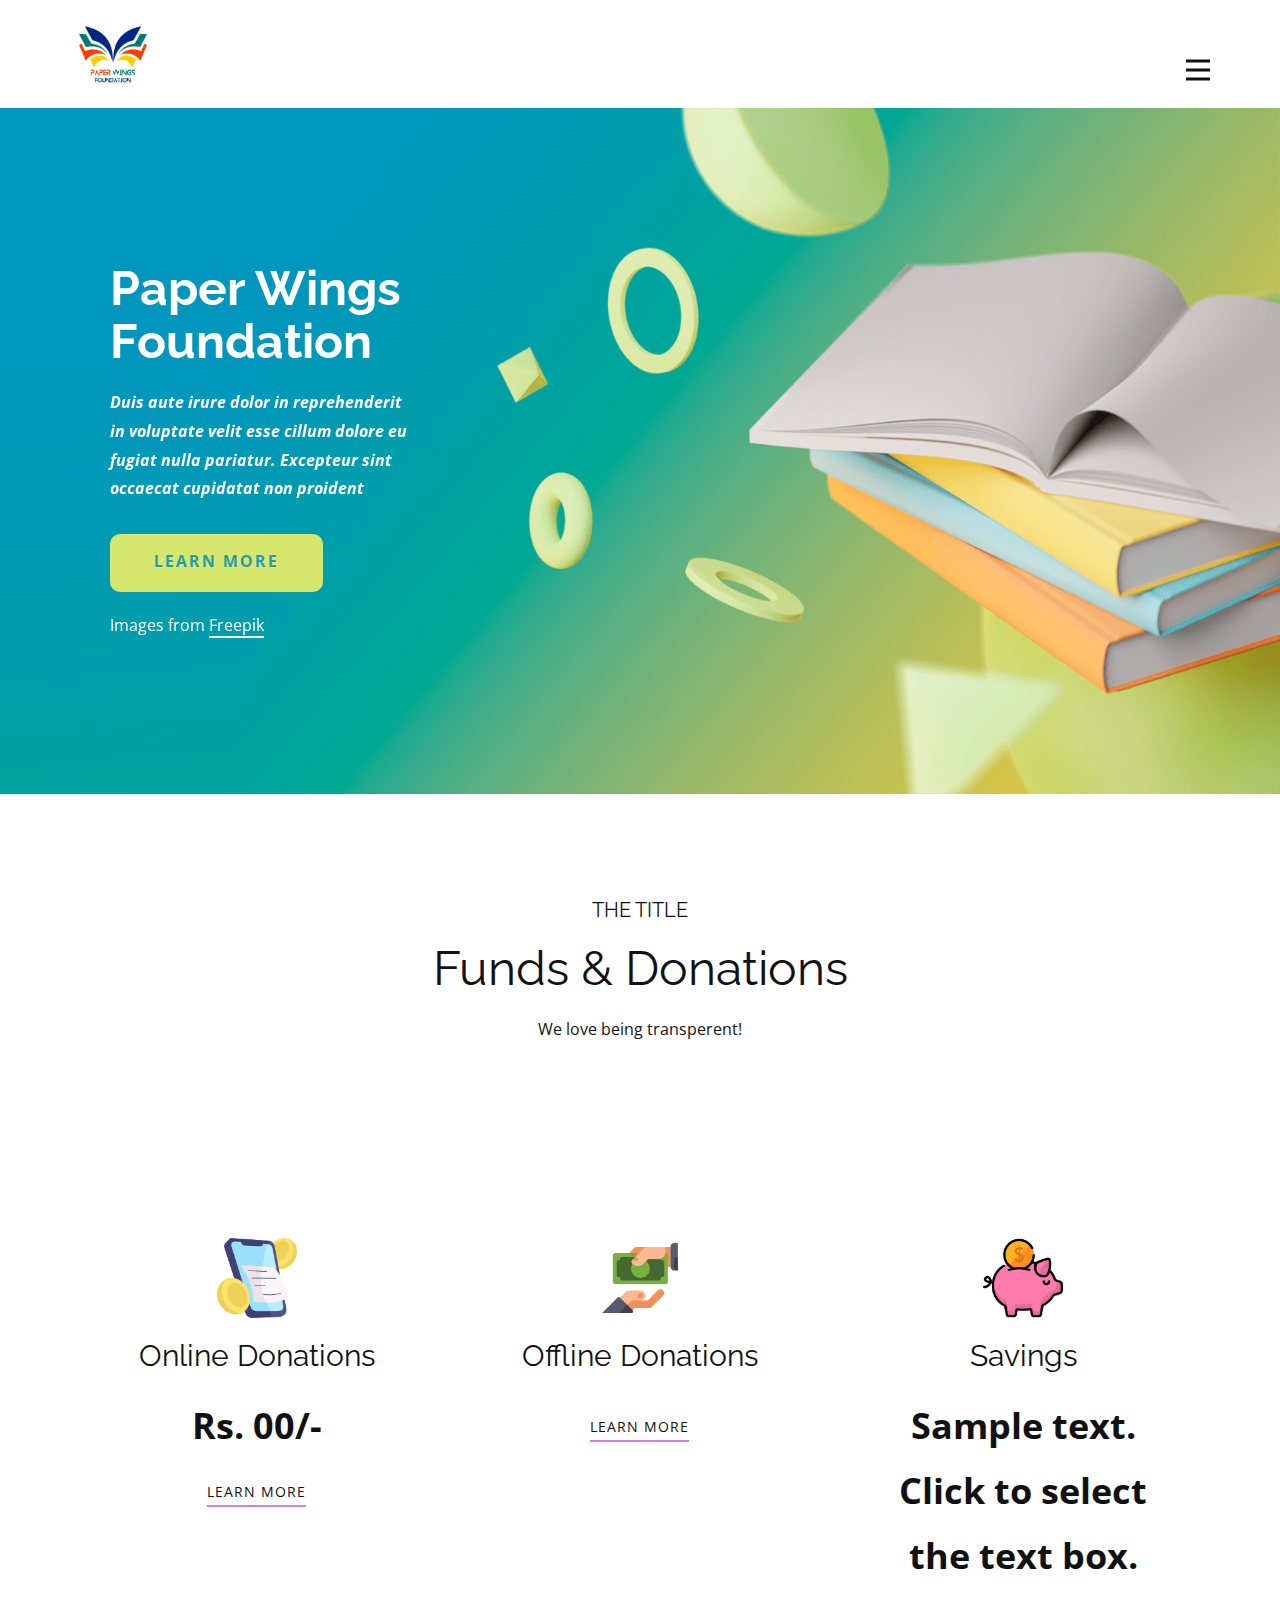
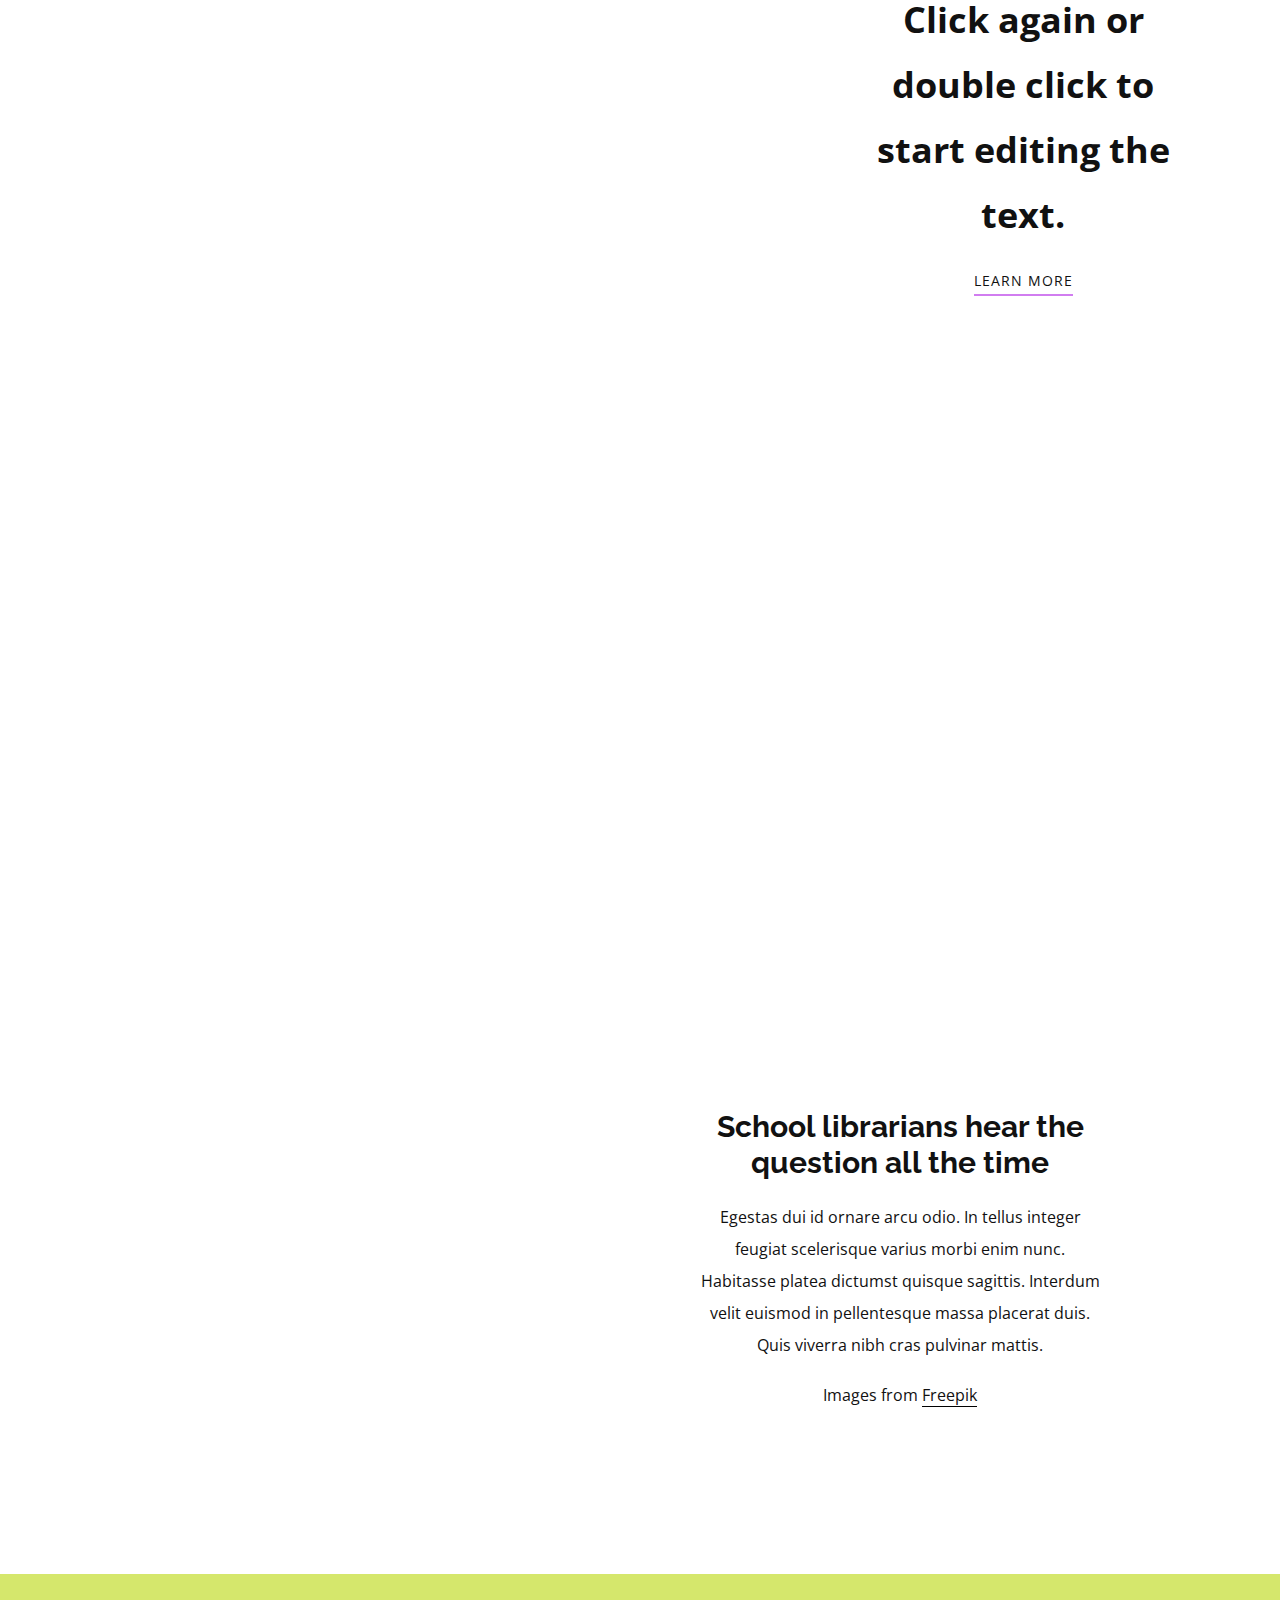
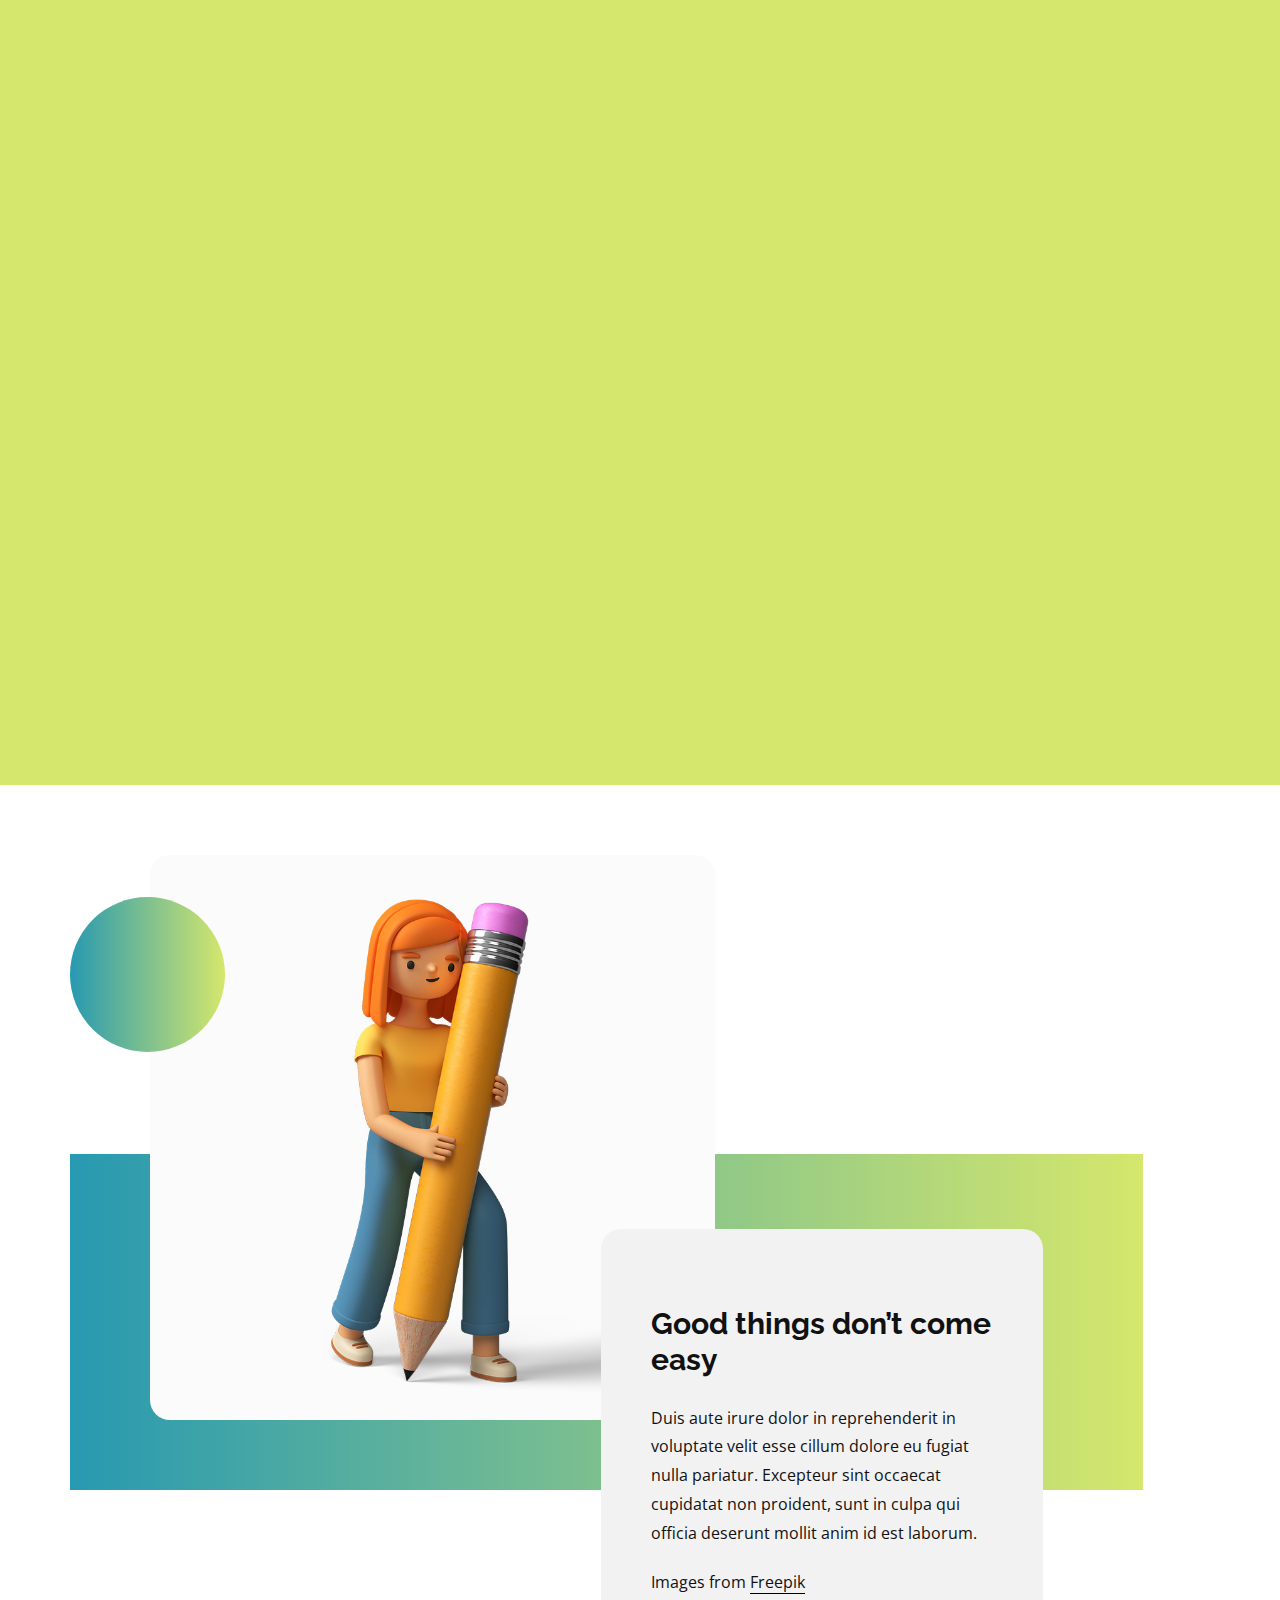
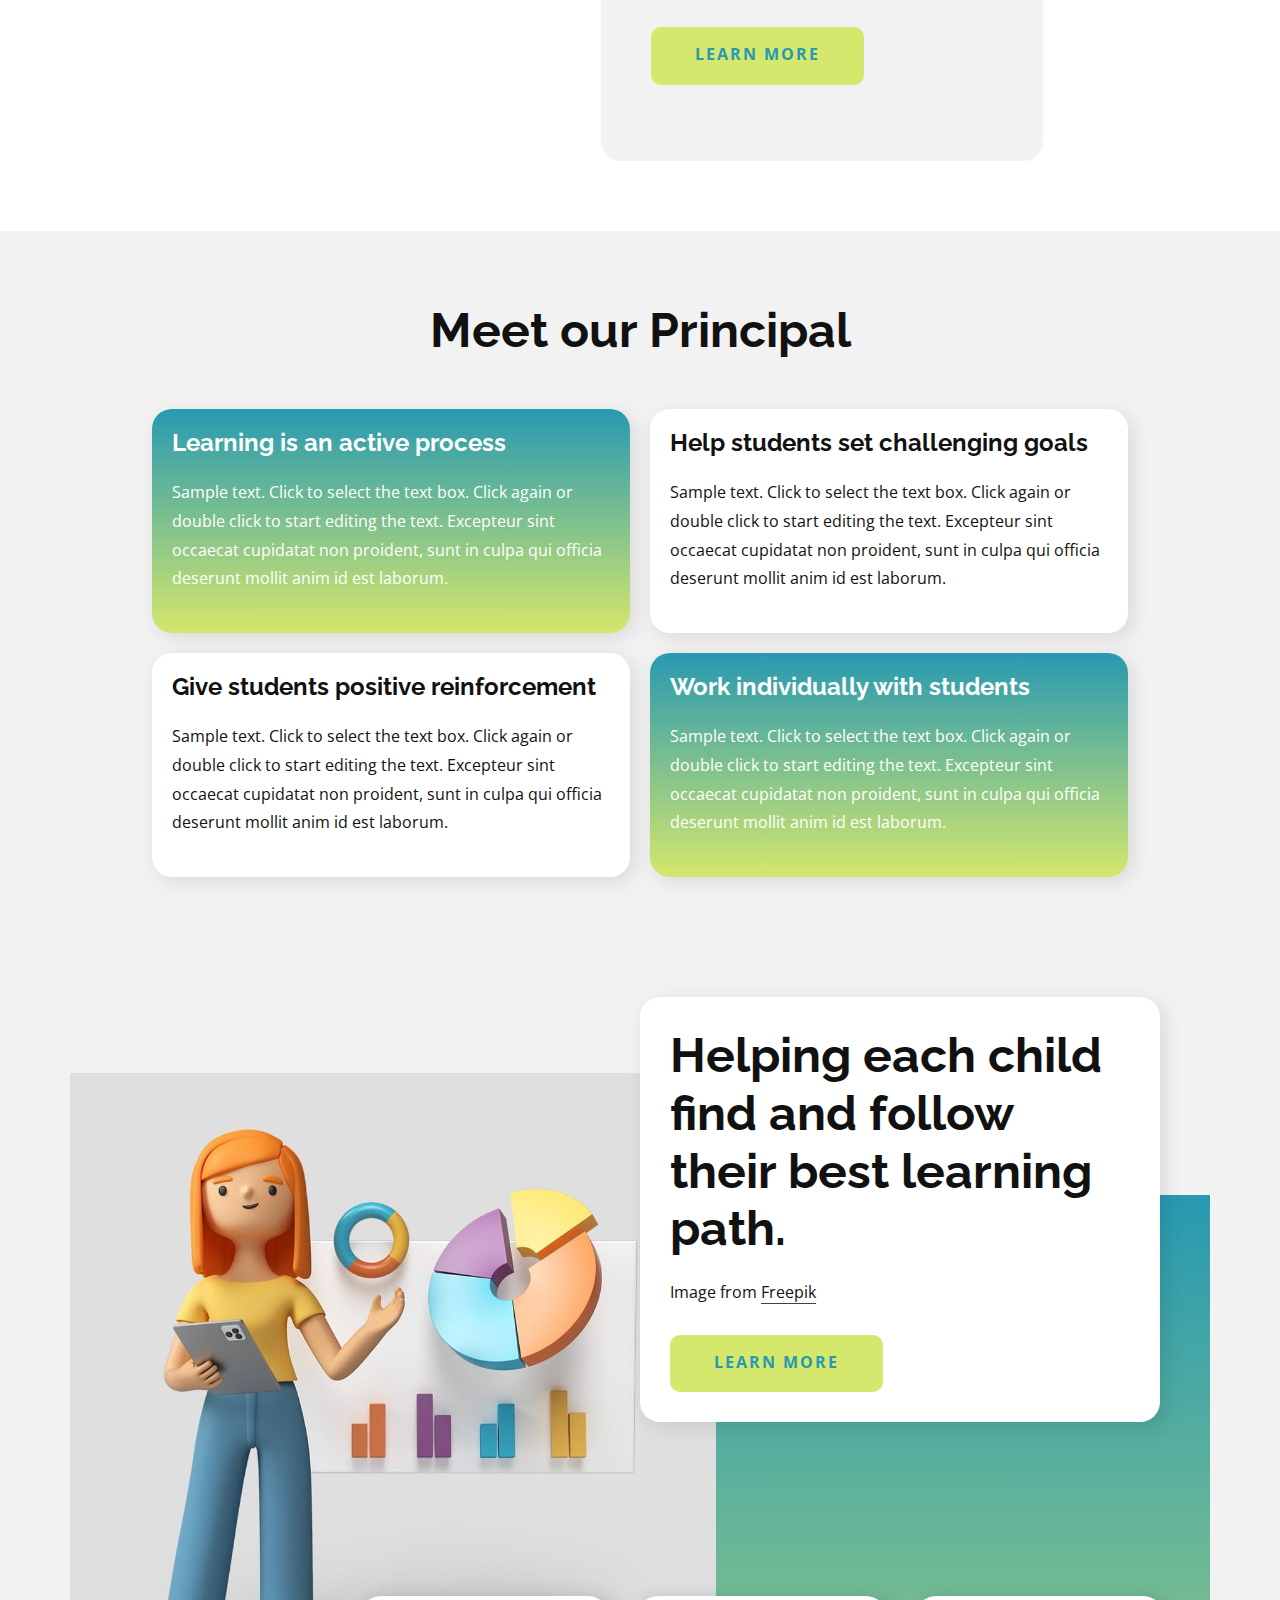
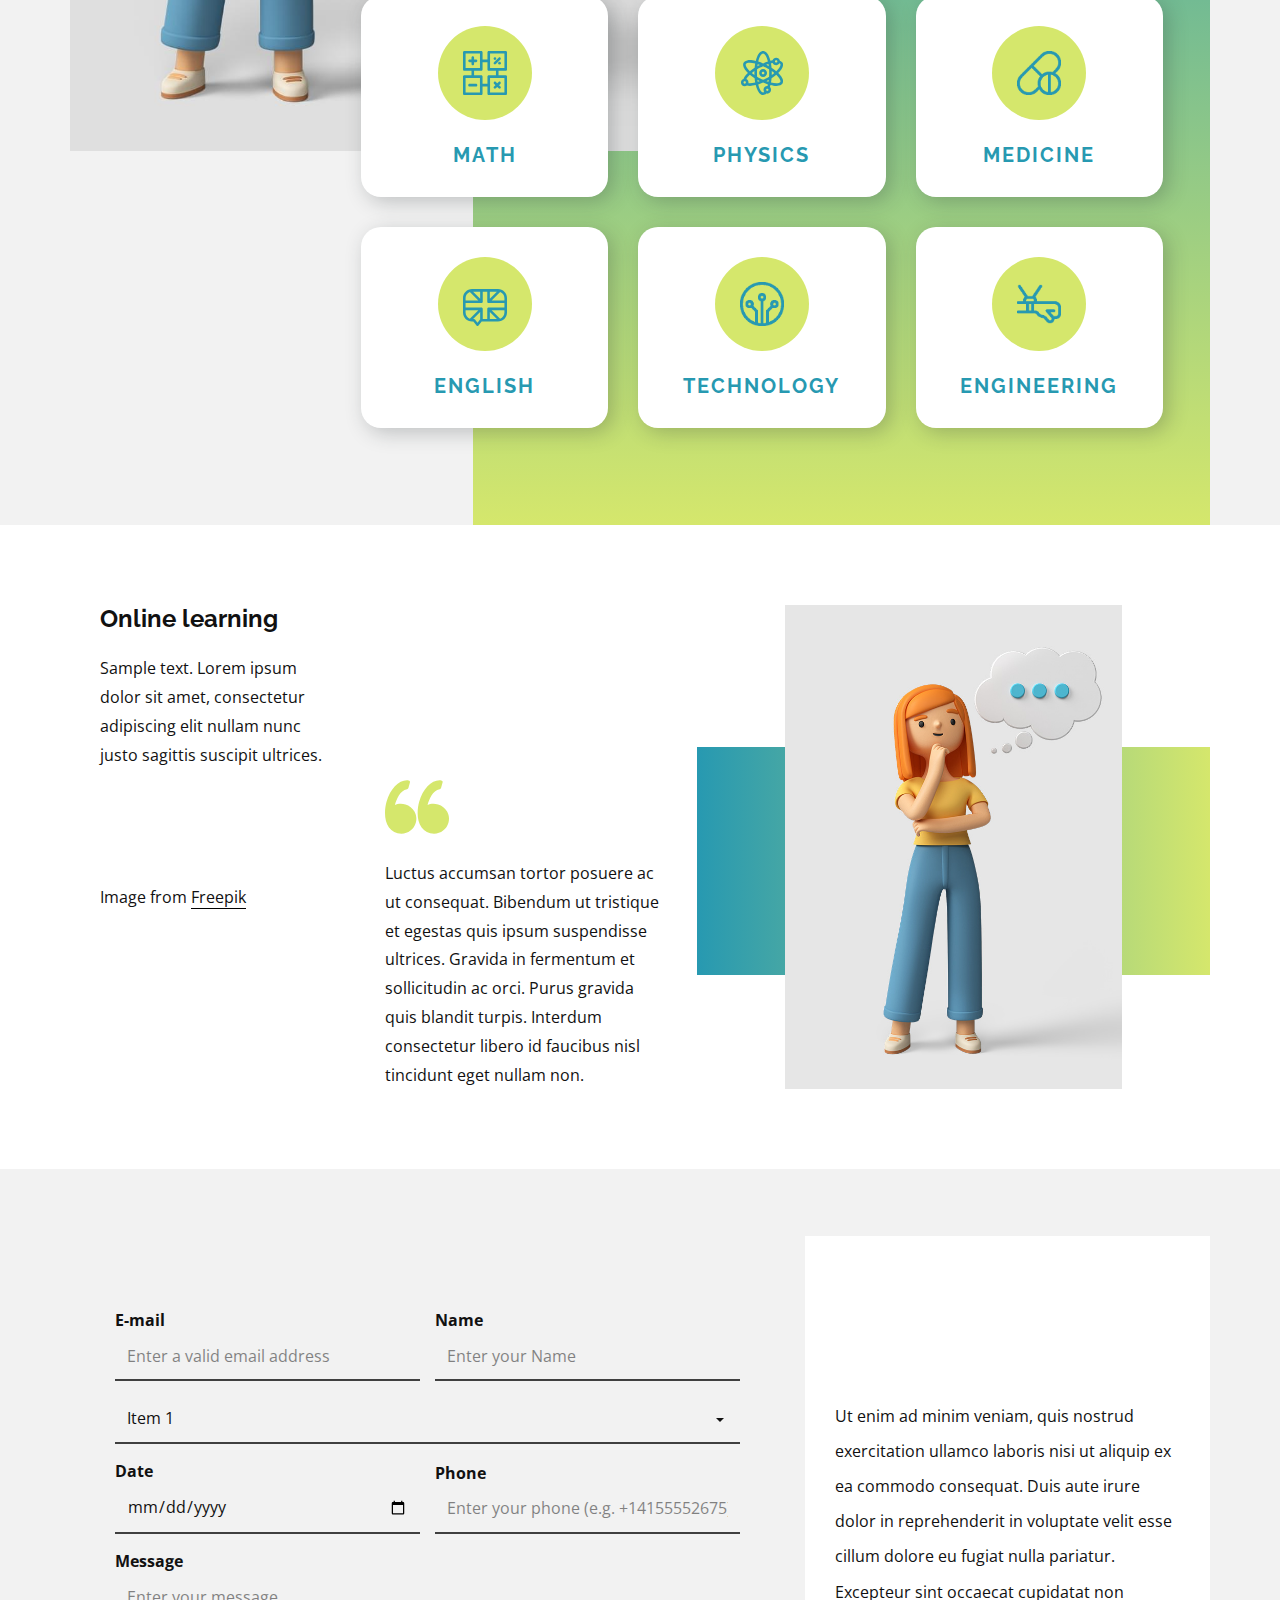
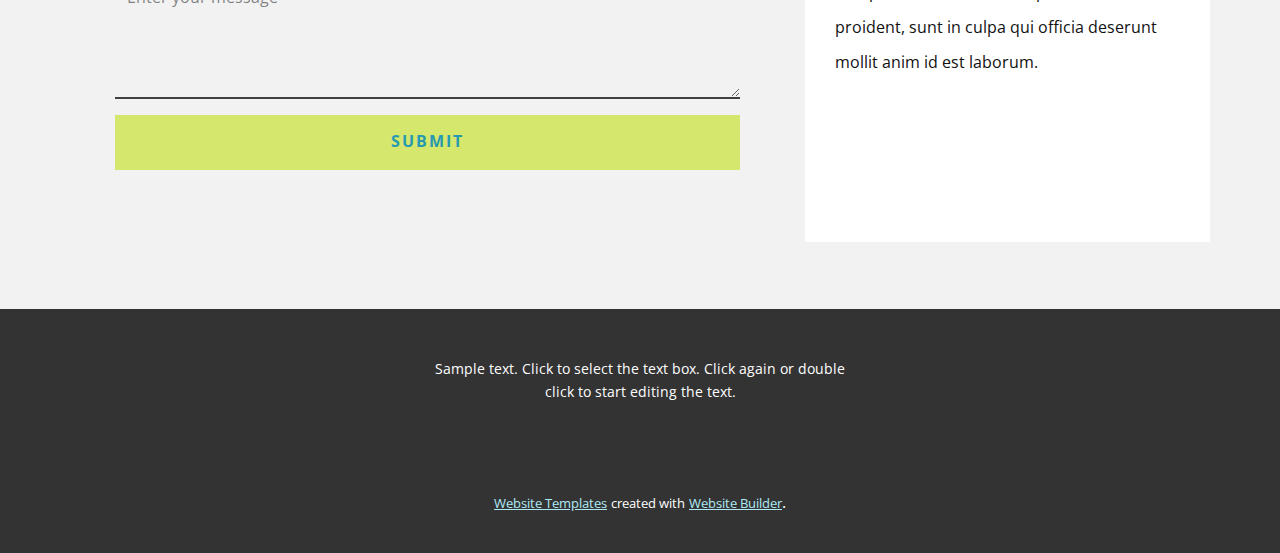
==== index.html @ c5d152a3 "v1.0" ====
<!DOCTYPE html>
<html style="font-size: 16px;">
  <head>
    <meta name="viewport" content="width=device-width, initial-scale=1.0">
    <meta charset="utf-8">
    <meta name="keywords" content="​Library Education, ​Meet our Principal, ​Helping each child find and follow their best learning path.">
    <meta name="description" content="">
    <title>Home</title>
    <link rel="stylesheet" href="nicepage.css" media="screen">
<link rel="stylesheet" href="Home.css" media="screen">
    <script class="u-script" type="text/javascript" src="jquery.js" defer=""></script>
    <script class="u-script" type="text/javascript" src="nicepage.js" defer=""></script>
    <meta name="generator" content="Nicepage 4.12.5, nicepage.com">
    <link id="u-theme-google-font" rel="stylesheet" href="https://fonts.googleapis.com/css?family=Raleway:100,100i,200,200i,300,300i,400,400i,500,500i,600,600i,700,700i,800,800i,900,900i|Open+Sans:300,300i,400,400i,500,500i,600,600i,700,700i,800,800i">
    <link id="u-page-google-font" rel="stylesheet" href="https://fonts.googleapis.com/css?family=Raleway:100,100i,200,200i,300,300i,400,400i,500,500i,600,600i,700,700i,800,800i,900,900i">
    
    
    
    
    
    
    
    
    
    
    
    <script type="application/ld+json">{
		"@context": "http://schema.org",
		"@type": "Organization",
		"name": "",
		"logo": "images/paperwing_s.png"
}</script>
    <meta name="theme-color" content="#2799b1">
    <meta property="og:title" content="Home">
    <meta property="og:type" content="website">
  </head>
  <body data-home-page="Home.html" data-home-page-title="Home" class="u-body u-xl-mode"><header class="u-clearfix u-header u-header" id="sec-9c34"><div class="u-clearfix u-sheet u-sheet-1">
        <a href="https://nicepage.com" class="u-image u-logo u-image-1" data-image-width="500" data-image-height="500">
          <img src="images/paperwing_s.png" class="u-logo-image u-logo-image-1">
        </a>
        <nav class="u-menu u-menu-dropdown u-offcanvas u-menu-1" data-responsive-from="XL">
          <div class="menu-collapse" style="font-size: 1rem; letter-spacing: 0px; font-weight: 500;">
            <a class="u-button-style u-custom-active-color u-custom-border u-custom-border-color u-custom-hover-color u-custom-left-right-menu-spacing u-custom-padding-bottom u-custom-text-active-color u-custom-text-color u-custom-text-hover-color u-custom-top-bottom-menu-spacing u-nav-link u-text-active-palette-1-base u-text-hover-palette-2-base" href="#">
              <svg class="u-svg-link" viewBox="0 0 24 24"><use xmlns:xlink="http://www.w3.org/1999/xlink" xlink:href="#menu-hamburger"></use></svg>
              <svg class="u-svg-content" version="1.1" id="menu-hamburger" viewBox="0 0 16 16" x="0px" y="0px" xmlns:xlink="http://www.w3.org/1999/xlink" xmlns="http://www.w3.org/2000/svg"><g><rect y="1" width="16" height="2"></rect><rect y="7" width="16" height="2"></rect><rect y="13" width="16" height="2"></rect>
</g></svg>
            </a>
          </div>
          <div class="u-nav-container">
            <ul class="u-nav u-spacing-2 u-unstyled u-nav-1"><li class="u-nav-item"><a class="u-active-grey-5 u-button-style u-hover-grey-10 u-nav-link u-text-active-grey-90 u-text-grey-90 u-text-hover-grey-90" href="Home.html" style="padding: 10px 20px;">Home</a>
</li><li class="u-nav-item"><a class="u-active-grey-5 u-button-style u-hover-grey-10 u-nav-link u-text-active-grey-90 u-text-grey-90 u-text-hover-grey-90" href="About.html" style="padding: 10px 20px;">About</a>
</li><li class="u-nav-item"><a class="u-active-grey-5 u-button-style u-hover-grey-10 u-nav-link u-text-active-grey-90 u-text-grey-90 u-text-hover-grey-90" href="Contact.html" style="padding: 10px 20px;">Contact</a>
</li></ul>
          </div>
          <div class="u-nav-container-collapse">
            <div class="u-black u-container-style u-inner-container-layout u-opacity u-opacity-95 u-sidenav">
              <div class="u-inner-container-layout u-sidenav-overflow">
                <div class="u-menu-close"></div>
                <ul class="u-align-center u-nav u-popupmenu-items u-unstyled u-nav-2"><li class="u-nav-item"><a class="u-button-style u-nav-link" href="Home.html" style="padding: 10px 20px;">Home</a>
</li><li class="u-nav-item"><a class="u-button-style u-nav-link" href="About.html" style="padding: 10px 20px;">About</a>
</li><li class="u-nav-item"><a class="u-button-style u-nav-link" href="Contact.html" style="padding: 10px 20px;">Contact</a>
</li></ul>
              </div>
            </div>
            <div class="u-black u-menu-overlay u-opacity u-opacity-70"></div>
          </div>
        </nav>
      </div></header>
    <section class="u-align-center u-clearfix u-image u-valign-middle-md u-valign-middle-sm u-valign-middle-xs u-section-1" id="sec-6c81" data-image-width="1980" data-image-height="1114">
      <div class="u-clearfix u-gutter-0 u-layout-wrap u-layout-wrap-1">
        <div class="u-layout" style="">
          <div class="u-layout-row" style="">
            <div class="u-align-left u-container-style u-layout-cell u-left-cell u-shape-rectangle u-size-20-lg u-size-20-xl u-size-23-md u-size-23-sm u-size-23-xs u-size-xs-60 u-layout-cell-1" src="">
              <div class="u-container-layout u-valign-middle u-container-layout-1">
                <h1 class="u-text u-text-body-alt-color u-text-1" data-animation-name="fadeIn" data-animation-duration="1000" data-animation-direction="Left" data-animation-delay="250">Paper Wings<br>Foundation
                </h1>
                <p class="u-text u-text-body-alt-color u-text-2" data-animation-name="fadeIn" data-animation-duration="1000" data-animation-direction="Up" data-animation-delay="250">Duis aute irure dolor in reprehenderit in voluptate velit esse cillum dolore eu fugiat nulla pariatur. Excepteur sint occaecat cupidatat non proident</p>
                <a href="https://nicepage.cc" class="u-border-none u-btn u-btn-round u-button-style u-palette-3-base u-radius-10 u-text-palette-1-base u-btn-1" data-animation-name="fadeIn" data-animation-duration="1000" data-animation-direction="Up" data-animation-delay="500">learn more</a>
                <p class="u-text u-text-body-alt-color u-text-3" data-animation-name="fadeIn" data-animation-duration="1000" data-animation-direction="Up" data-animation-delay="500">Images from <a href="https://www.freepik.com/psd/abstract-background" class="u-active-none u-border-2 u-border-active-palette-3-base u-border-hover-palette-3-base u-border-white u-btn u-button-link u-button-style u-hover-none u-none u-text-body-alt-color u-btn-2">Freepik</a>
                </p>
              </div>
            </div>
            <div class="u-align-center u-container-style u-image u-layout-cell u-right-cell u-size-37-md u-size-37-sm u-size-37-xs u-size-40-lg u-size-40-xl u-size-xs-60 u-image-1" data-image-width="1422" data-image-height="900">
              <div class="u-container-layout u-container-layout-2" src=""></div>
            </div>
          </div>
        </div>
      </div>
    </section>
    <section class="u-align-center u-clearfix u-section-2" id="sec-0868">
      <div class="u-clearfix u-sheet u-valign-middle u-sheet-1">
        <h5 class="u-text u-text-default u-text-1">the title</h5>
        <h1 class="u-text u-text-default u-text-2">Funds &amp; Donations</h1>
        <p class="u-text u-text-3">We love being transperent!</p>
      </div>
    </section>
    <section class="u-align-center u-clearfix u-section-3" id="sec-36eb">
      <div class="u-align-left u-clearfix u-sheet u-valign-middle u-sheet-1">
        <div class="u-expanded-width u-list u-list-1">
          <div class="u-repeater u-repeater-1">
            <div class="u-container-style u-list-item u-repeater-item">
              <div class="u-container-layout u-similar-container u-valign-top u-container-layout-1"><span class="u-file-icon u-icon u-icon-1"><img src="images/6184830.png" alt=""></span>
                <h3 class="u-align-center u-text u-text-default u-text-1">Online Donations</h3>
                <p class="u-align-center u-text u-text-2">Rs. 00/-</p>
                <a href="" class="u-active-none u-border-2 u-border-palette-2-light-1 u-btn u-button-style u-hover-none u-none u-text-body-color u-btn-1">learn more</a>
              </div>
            </div>
            <div class="u-align-center u-container-style u-list-item u-repeater-item">
              <div class="u-container-layout u-similar-container u-valign-top u-container-layout-2"><span class="u-file-icon u-icon u-icon-2"><img src="images/2331941.png" alt=""></span>
                <h3 class="u-align-center u-text u-text-default u-text-3">Offline Donations</h3>
                <p class="u-align-center u-text u-text-4"></p>
                <a href="" class="u-active-none u-border-2 u-border-palette-2-light-1 u-btn u-button-style u-hover-none u-none u-text-body-color u-btn-2">learn more</a>
              </div>
            </div>
            <div class="u-container-style u-list-item u-repeater-item">
              <div class="u-container-layout u-similar-container u-valign-top u-container-layout-3"><span class="u-file-icon u-icon u-icon-3"><img src="images/584052.png" alt=""></span>
                <h3 class="u-align-center u-text u-text-default u-text-5">Savings</h3>
                <p class="u-align-center u-text u-text-6">Sample text. Click to select the text box. Click again or double click to start editing the text.</p>
                <a href="" class="u-active-none u-border-2 u-border-palette-2-light-1 u-btn u-button-style u-hover-none u-none u-text-body-color u-btn-3">learn more</a>
              </div>
            </div>
          </div>
        </div>
      </div>
    </section>
    <section class="u-align-center u-clearfix u-valign-middle u-white u-section-4" id="carousel_2f1f">
      <div class="u-expanded-width u-gradient u-opacity u-opacity-55 u-shape u-shape-rectangle u-shape-1" data-animation-name="rollIn" data-animation-duration="1000" data-animation-direction=""></div>
      <div class="u-clearfix u-gutter-40 u-layout-spacing-vertical u-layout-wrap u-layout-wrap-1">
        <div class="u-gutter-0 u-layout">
          <div class="u-layout-row">
            <div class="u-size-31 u-size-60-md">
              <div class="u-layout-col">
                <div class="u-container-style u-hidden-md u-hidden-sm u-hidden-xs u-layout-cell u-right-cell u-size-20 u-layout-cell-1" wfd-invisible="true">
                  <div class="u-container-layout u-container-layout-1"></div>
                </div>
                <div class="u-align-center u-container-style u-layout-cell u-radius-20 u-right-cell u-shape-round u-size-40 u-white u-layout-cell-2" data-animation-name="fadeIn" data-animation-duration="1000" data-animation-direction="Left" data-animation-delay="250">
                  <div class="u-container-layout u-valign-top u-container-layout-2">
                    <img class="u-expanded-width u-image u-image-round u-radius-20 u-image-1" src="images/bn.jpg" alt="" data-image-width="800" data-image-height="800" data-animation-name="fadeIn" data-animation-duration="2000" data-animation-direction="Left" data-animation-delay="250">
                    <h5 class="u-text u-text-1"> Experience what you have learned</h5>
                    <p class="u-text u-text-2"> We treat each child as a unique individual and aim to instil in them a sense of curiosity and a love of learning that will continue throughout their lives.</p>
                    <a href="https://nicepage.com/k/quiz-html-templates" class="u-border-none u-btn u-btn-round u-button-style u-palette-3-base u-radius-10 u-text-palette-1-base u-btn-1" data-animation-name="rollIn" data-animation-duration="1000" data-animation-direction="" data-animation-delay="500">learn more</a>
                  </div>
                </div>
              </div>
            </div>
            <div class="u-size-29 u-size-60-md">
              <div class="u-layout-col">
                <div class="u-align-center u-container-style u-layout-cell u-left-cell u-radius-20 u-size-40 u-layout-cell-3" data-animation-name="zoomIn" data-animation-duration="2000" data-animation-direction="">
                  <div class="u-container-layout u-valign-middle-md u-valign-middle-sm u-valign-middle-xs u-valign-top-lg u-valign-top-xl u-container-layout-3" src="">
                    <img class="u-image u-image-round u-radius-20 u-image-2" src="images/kj.jpg" data-image-width="1200" data-image-height="1002" data-animation-name="fadeIn" data-animation-duration="1000" data-animation-direction="Right" data-animation-delay="250">
                  </div>
                </div>
                <div class="u-align-center u-container-style u-layout-cell u-left-cell u-size-20 u-white u-layout-cell-4">
                  <div class="u-container-layout u-valign-top u-container-layout-4">
                    <h3 class="u-text u-text-default u-text-3"> School librarians hear the question all the time</h3>
                    <p class="u-text u-text-4">Egestas dui id ornare arcu odio. In tellus integer feugiat scelerisque varius morbi enim nunc. Habitasse platea dictumst quisque sagittis. Interdum velit euismod in pellentesque massa placerat duis. Quis viverra nibh cras pulvinar mattis.<br>
                    </p>
                    <p class="u-text u-text-default u-text-5">Images from <a href="https://www.freepik.com/psd/woman" class="u-border-1 u-border-active-palette-1-base u-border-black u-border-hover-palette-1-base u-btn u-button-link u-button-style u-none u-text-body-color u-btn-2">Freepik</a>
                    </p>
                  </div>
                </div>
              </div>
            </div>
          </div>
        </div>
      </div>
    </section>
    <section class="u-align-center u-clearfix u-palette-3-base u-section-5" id="carousel_aed0">
      <div class="u-gradient u-opacity u-opacity-55 u-shape u-shape-rectangle u-shape-1" data-animation-name="fadeIn" data-animation-duration="1000" data-animation-direction="Left"></div>
      <div class="u-list u-list-1">
        <div class="u-repeater u-repeater-1">
          <div class="u-container-style u-list-item u-radius-20 u-repeater-item u-shape-round u-white u-list-item-1" data-animation-name="flipIn" data-animation-duration="1000" data-animation-direction="X" data-animation-delay="250">
            <div class="u-container-layout u-similar-container u-valign-top u-container-layout-1">
              <h3 class="u-text u-text-default u-text-palette-1-base u-text-1">01</h3>
              <p class="u-text u-text-2">Duis aute irure dolor in reprehenderit in voluptate velit esse cillum dolore eu fugiat nulla pariatur. Excepteur sint occaecat cupidatat non proident, sunt in culpa qui officia deserunt mollit anim id est laborum.</p>
            </div>
          </div>
          <div class="u-container-style u-list-item u-radius-20 u-repeater-item u-shape-round u-white" data-animation-name="flipIn" data-animation-duration="1000" data-animation-direction="X" data-animation-delay="250">
            <div class="u-container-layout u-similar-container u-valign-top u-container-layout-2">
              <h3 class="u-text u-text-default u-text-palette-1-base u-text-3">02</h3>
              <p class="u-text u-text-4">Duis aute irure dolor in reprehenderit in voluptate velit esse cillum dolore eu fugiat nulla pariatur. Excepteur sint occaecat cupidatat non proident, sunt in culpa qui officia deserunt mollit anim id est laborum.</p>
            </div>
          </div>
          <div class="u-container-style u-list-item u-radius-20 u-repeater-item u-shape-round u-white" data-animation-name="flipIn" data-animation-duration="1000" data-animation-direction="X" data-animation-delay="250">
            <div class="u-container-layout u-similar-container u-valign-top u-container-layout-3">
              <h3 class="u-text u-text-default u-text-palette-1-base u-text-5">03</h3>
              <p class="u-text u-text-6">Duis aute irure dolor in reprehenderit in voluptate velit esse cillum dolore eu fugiat nulla pariatur. Excepteur sint occaecat cupidatat non proident, sunt in culpa qui officia deserunt mollit anim id est laborum.</p>
            </div>
          </div>
        </div>
      </div>
      <div class="u-gradient u-shape u-shape-circle u-shape-2" data-animation-name="customAnimation" data-animation-duration="1000" data-animation-direction="" data-animation-delay="250"></div>
    </section>
    <section class="u-clearfix u-section-6" id="carousel_08cf">
      <div class="u-clearfix u-sheet u-valign-middle u-sheet-1">
        <div class="u-expanded-width-lg u-expanded-width-md u-expanded-width-sm u-expanded-width-xs u-gradient u-shape u-shape-rectangle u-shape-1"></div>
        <img class="u-align-left u-image u-image-round u-radius-20 u-image-1" data-image-width="900" data-image-height="900" src="images/5178414.jpg">
        <div class="u-container-style u-grey-5 u-group u-radius-20 u-shape-round u-group-1">
          <div class="u-container-layout u-valign-middle-lg u-valign-middle-md u-valign-middle-sm u-valign-middle-xl u-container-layout-1">
            <h3 class="u-align-left u-text u-text-default u-text-1"> Good things don’t come easy</h3>
            <p class="u-align-left u-text u-text-2"> Duis aute irure dolor in reprehenderit in voluptate velit esse cillum dolore eu fugiat nulla pariatur. Excepteur sint occaecat cupidatat non proident, sunt in culpa qui officia deserunt mollit anim id est laborum. </p>
            <p class="u-align-left u-text u-text-default u-text-3">Images from <a href="https://www.freepik.com/psd/woman" class="u-border-1 u-border-active-palette-1-base u-border-black u-border-hover-palette-1-base u-btn u-button-link u-button-style u-none u-text-body-color u-btn-1">Freepik</a>
            </p>
            <a href="https://nicepage.com/k/projects-website-templates" class="u-border-none u-btn u-btn-round u-button-style u-palette-3-base u-radius-10 u-text-palette-1-base u-btn-2">learn more</a>
          </div>
        </div>
        <div class="u-gradient u-shape u-shape-circle u-shape-2"></div>
      </div>
    </section>
    <section class="u-align-center u-clearfix u-grey-5 u-section-7" id="sec-686e">
      <div class="u-clearfix u-sheet u-valign-middle u-sheet-1">
        <h2 class="u-text u-text-default u-text-1"> Meet our Principal</h2>
        <div class="u-list u-list-1">
          <div class="u-repeater u-repeater-1">
            <div class="u-align-left u-container-style u-custom-item u-gradient u-list-item u-radius-20 u-repeater-item u-shape-round u-list-item-1">
              <div class="u-container-layout u-similar-container u-container-layout-1">
                <h4 class="u-custom-item u-text u-text-body-alt-color u-text-default u-text-2"> Learning is an active process</h4>
                <p class="u-custom-item u-text u-text-body-alt-color u-text-default u-text-3">Sample text. Click to select the text box. Click again or double click to start editing the text.&nbsp;Excepteur sint occaecat cupidatat non proident, sunt in culpa qui officia deserunt mollit anim id est laborum.</p>
              </div>
            </div>
            <div class="u-align-left u-container-style u-custom-item u-list-item u-radius-20 u-repeater-item u-shape-round u-video-cover u-white u-list-item-2">
              <div class="u-container-layout u-similar-container u-container-layout-2">
                <h4 class="u-custom-item u-text u-text-default u-text-4"> Help students set challenging goals</h4>
                <p class="u-custom-item u-text u-text-default u-text-5">Sample text. Click to select the text box. Click again or double click to start editing the text.&nbsp;Excepteur sint occaecat cupidatat non proident, sunt in culpa qui officia deserunt mollit anim id est laborum.</p>
              </div>
            </div>
            <div class="u-align-left u-container-style u-custom-item u-list-item u-radius-20 u-repeater-item u-shape-round u-video-cover u-white u-list-item-3">
              <div class="u-container-layout u-similar-container u-container-layout-3">
                <h4 class="u-custom-item u-text u-text-default u-text-6"> Give students positive reinforcement</h4>
                <p class="u-custom-item u-text u-text-default u-text-7">Sample text. Click to select the text box. Click again or double click to start editing the text.&nbsp;Excepteur sint occaecat cupidatat non proident, sunt in culpa qui officia deserunt mollit anim id est laborum.</p>
              </div>
            </div>
            <div class="u-align-left u-container-style u-custom-item u-gradient u-list-item u-radius-20 u-repeater-item u-shape-round u-video-cover u-list-item-4">
              <div class="u-container-layout u-similar-container u-container-layout-4">
                <h4 class="u-custom-item u-text u-text-body-alt-color u-text-default u-text-8"> Work individually with students</h4>
                <p class="u-custom-item u-text u-text-body-alt-color u-text-default u-text-9">Sample text. Click to select the text box. Click again or double click to start editing the text.&nbsp;Excepteur sint occaecat cupidatat non proident, sunt in culpa qui officia deserunt mollit anim id est laborum.</p>
              </div>
            </div>
          </div>
        </div>
      </div>
    </section>
    <section class="u-clearfix u-grey-5 u-section-8" id="sec-bf70">
      <div class="u-clearfix u-sheet u-sheet-1">
        <div class="u-expanded-width-xs u-gradient u-shape u-shape-rectangle u-shape-1"></div>
        <img class="u-expanded-width-xs u-image u-image-1" src="images/nn.jpg" data-image-width="1080" data-image-height="1080">
        <div class="u-container-style u-group u-radius-20 u-shape-round u-white u-group-1">
          <div class="u-container-layout u-valign-middle u-container-layout-1">
            <h2 class="u-text u-text-1"> Helping each child find and follow their best learning path.</h2>
            <p class="u-text u-text-2">Image from <a href="https://www.freepik.com/photos/school" class="u-active-none u-border-1 u-border-active-palette-1-base u-border-grey-75 u-border-hover-palette-1-base u-btn u-button-link u-button-style u-hover-none u-none u-text-body-color u-btn-1" target="_blank">Freepik</a>
            </p>
            <a href="https://nicepage.review" class="u-border-none u-btn u-btn-round u-button-style u-palette-3-base u-radius-10 u-text-palette-1-base u-btn-2">learn more</a>
          </div>
        </div>
        <div class="u-list u-list-1">
          <div class="u-repeater u-repeater-1">
            <div class="u-container-style u-list-item u-radius-20 u-repeater-item u-shape-round u-video-cover u-white u-list-item-1">
              <div class="u-container-layout u-similar-container u-valign-top u-container-layout-2"><span class="u-icon u-icon-circle u-palette-3-base u-text-palette-1-base u-icon-1"><svg class="u-svg-link" preserveAspectRatio="xMidYMin slice" viewBox="0 0 512.174 512.174" style=""><use xmlns:xlink="http://www.w3.org/1999/xlink" xlink:href="#svg-4105"></use></svg><svg class="u-svg-content" viewBox="0 0 512.174 512.174" id="svg-4105"><g><path d="m497.174 229.244c8.284 0 15-6.716 15-15v-199.04c0-8.284-6.716-15-15-15h-197.403c-8.284 0-15 6.716-15 15v84.521h-57.092v-84.521c0-8.284-6.716-15-15-15h-197.405c-8.284 0-15 6.716-15 15v199.04c0 8.284 6.716 15 15 15h83.702v53.685h-83.976c-8.284 0-15 6.716-15 15v199.04c0 8.284 6.716 15 15 15h197.404c8.284 0 15-6.716 15-15v-84.521h57.366v84.521c0 8.284 6.716 15 15 15h197.403c8.284 0 15-6.716 15-15v-199.04c0-8.284-6.716-15-15-15h-83.702v-53.685zm-182.403-199.04h167.403v169.04h-167.403zm-284.497 0h167.404v169.04h-167.404zm167.13 451.765h-167.404v-169.04h167.404zm284.77 0h-167.403v-169.04h167.403zm-98.702-199.04h-83.701c-8.284 0-15 6.716-15 15v84.52h-57.366v-84.52c0-8.284-6.716-15-15-15h-83.428v-53.685h83.702c8.284 0 15-6.716 15-15v-84.52h57.092v84.52c0 8.284 6.716 15 15 15h83.701z"></path><path d="m128.977 152.277v-22.753h22.877c8.284 0 15-6.716 15-15s-6.716-15-15-15h-22.877v-22.753c0-8.284-6.716-15-15-15s-15 6.716-15 15v22.753h-22.877c-8.284 0-15 6.716-15 15s6.716 15 15 15h22.877v22.753c0 8.284 6.716 15 15 15s15-6.716 15-15z"></path><path d="m382.277 360.13c-5.868-5.848-15.364-5.834-21.213.035-5.849 5.867-5.833 15.364.035 21.213l16.124 16.071-16.123 16.071c-5.868 5.849-5.884 15.346-.035 21.213 2.931 2.94 6.777 4.411 10.624 4.411 3.83 0 7.662-1.458 10.589-4.376l16.194-16.141 16.194 16.141c2.928 2.918 6.758 4.376 10.589 4.376 3.847 0 7.693-1.471 10.624-4.411 5.849-5.867 5.833-15.364-.035-21.213l-16.124-16.071 16.124-16.071c5.868-5.849 5.884-15.346.035-21.213-5.85-5.868-15.347-5.884-21.213-.035l-16.194 16.141z"></path><path d="m151.579 382.449h-75.754c-8.284 0-15 6.716-15 15s6.716 15 15 15h75.754c8.284 0 15-6.716 15-15s-6.716-15-15-15z"></path><path d="m361.064 152.01c2.931 2.94 6.777 4.411 10.624 4.411 3.831 0 7.662-1.458 10.589-4.376l53.566-53.391c5.868-5.848 5.884-15.346.035-21.213-5.851-5.869-15.349-5.882-21.213-.035l-53.565 53.39c-5.869 5.848-5.884 15.346-.036 21.214z"></path><path d="m371.689 103.392c8.512 0 15.413-6.878 15.413-15.362s-6.9-15.362-15.413-15.362c-8.512 0-15.413 6.878-15.413 15.362s6.901 15.362 15.413 15.362z"></path><ellipse cx="425.255" cy="141.42" rx="15.413" ry="15.362"></ellipse>
</g></svg></span>
                <h4 class="u-align-center u-text u-text-palette-1-base u-text-3">Math</h4>
              </div>
            </div>
            <div class="u-align-center u-container-style u-list-item u-radius-20 u-repeater-item u-shape-round u-video-cover u-white u-list-item-2">
              <div class="u-container-layout u-similar-container u-valign-top u-container-layout-3"><span class="u-icon u-icon-circle u-palette-3-base u-text-palette-1-base u-icon-2"><svg class="u-svg-link" preserveAspectRatio="xMidYMin slice" viewBox="0 0 508.287 508.287" style=""><use xmlns:xlink="http://www.w3.org/1999/xlink" xlink:href="#svg-9def"></use></svg><svg class="u-svg-content" viewBox="0 0 508.287 508.287" id="svg-9def"><g id="XMLID_987_"><path id="XMLID_990_" d="m491.476 320.353c-6.689-16.251-18.757-33.822-35.864-52.226-4.333-4.661-8.948-9.327-13.815-13.984 4.868-4.657 9.482-9.323 13.815-13.984 17.107-18.403 29.175-35.975 35.864-52.226 9.934-24.127 5.92-40.95.803-50.814-5.535-10.67-16.706-19.559-31.394-25.229-3.969-20.036-21.674-35.192-42.857-35.192-19.579 0-36.191 12.944-41.729 30.724-7.988 1.524-16.368 3.443-25.057 5.73-2.946-11.71-6.278-22.807-9.979-33.16-8.459-23.66-18.501-42.462-29.846-55.884-16.844-19.925-33.625-24.108-44.736-24.108s-27.892 4.183-44.736 24.11c-11.345 13.421-21.387 32.224-29.846 55.884-3.84 10.742-7.279 22.289-10.306 34.487-12.222-2.93-24.056-5.194-35.359-6.732-24.897-3.385-46.212-3.13-63.35.762-25.445 5.776-36.885 18.747-42.001 28.61s-9.13 26.685.803 50.813c6.69 16.251 18.756 33.822 35.864 52.226 4.12 4.432 8.495 8.869 13.1 13.298-25.88 24.432-43.053 48.123-50.339 69.383-17.304 5.817-29.808 22.18-29.808 41.419 0 24.093 19.601 43.694 43.694 43.694 9.87 0 18.983-3.293 26.307-8.834 10.001 2.645 21.517 3.939 34.276 3.939 19.674 0 42.305-3.082 66.872-9.009 3.012 12.108 6.431 23.573 10.246 34.243 8.459 23.66 18.501 42.462 29.846 55.884 16.844 19.927 33.625 24.11 44.736 24.11 14.605 0 26.998-5.398 38.343-16.832 3.337.818 6.82 1.262 10.405 1.262 24.093 0 43.694-19.601 43.694-43.694 0-12.627-5.39-24.014-13.983-31.999 2.406-7.411 4.621-15.14 6.644-23.166 12.146 2.905 23.907 5.152 35.144 6.68 11.58 1.574 22.381 2.361 32.351 2.361 11.467 0 21.832-1.041 31-3.123 25.444-5.776 36.885-18.747 42.001-28.61s9.131-26.686-.803-50.813zm-73.448-213.654c7.551 0 13.694 6.143 13.694 13.694s-6.144 13.694-13.694 13.694-13.694-6.143-13.694-13.694 6.143-13.694 13.694-13.694zm-40.123 30.978c6.711 15.52 22.167 26.411 40.123 26.411 16.049 0 30.096-8.704 37.693-21.633 5.197 2.775 8.585 5.891 9.928 8.48 7.841 15.117-7.858 46.826-46.35 83.251-16.414-13.564-34.823-26.867-54.719-39.547-1.612-18.094-3.962-35.571-7.003-52.158 7.016-1.865 13.808-3.472 20.328-4.804zm-78.762 179.048c-11.072 5.743-21.895 10.99-32.437 15.77-10.574-4.781-21.413-10.025-32.488-15.769-12.985-6.736-25.222-13.602-36.727-20.527-.85-13.401-1.31-27.427-1.31-42.055 0-14.665.463-28.725 1.316-42.157 11.745-7.004 24.013-13.833 36.721-20.425 10.725-5.563 21.577-10.834 32.418-15.772 10.582 4.784 21.424 10.023 32.507 15.772 12.985 6.736 25.223 13.603 36.728 20.528.85 13.401 1.31 27.427 1.31 42.054 0 14.415-.422 28.441-1.249 42.017-11.522 6.937-23.781 13.817-36.789 20.564zm33.437 16.043c-1.012 8.133-2.191 16.048-3.529 23.736-8.085-2.543-16.433-5.407-25.021-8.604 2.972-1.49 5.947-2.997 8.927-4.543 6.646-3.448 13.188-6.984 19.623-10.589zm-103.158 15.176c-8.555 3.203-16.862 6.07-24.899 8.617-1.33-7.589-2.528-15.491-3.572-23.699 6.381 3.573 12.866 7.077 19.453 10.494 3.004 1.558 6.011 3.083 9.018 4.588zm-62.884-71.7c-10.91-7.544-20.94-15.076-30.096-22.507 9.37-7.434 19.433-14.809 30.107-22.065-.241 7.431-.369 14.925-.369 22.471.001 7.422.125 14.792.358 22.101zm34.419-100.861c1.037-8.151 2.226-15.999 3.546-23.539 8.023 2.528 16.307 5.372 24.826 8.544-2.983 1.495-5.959 3.006-8.923 4.544-6.597 3.421-13.081 6.909-19.449 10.451zm102.72-15.172c8.488-3.272 16.866-6.292 25.067-9.036 1.369 7.756 2.598 15.844 3.667 24.25-6.381-3.573-12.866-7.077-19.453-10.494-3.092-1.603-6.186-3.173-9.281-4.72zm63.146 71.832c10.71 7.407 20.575 14.801 29.595 22.1-9.013 7.293-18.868 14.681-29.568 22.081.216-7.265.33-14.624.33-22.081.001-7.42-.123-14.79-.357-22.1zm-100.142-202.043c18.345 0 41.201 33.117 55.824 91.678-18.082 5.929-36.96 13.125-55.963 21.347-18.959-8.074-37.711-14.99-55.871-20.603 14.614-59.026 37.588-92.422 56.01-92.422zm-198.968 120.935c5.066-9.768 21.447-15.489 46.425-15.489 16.841 0 37.593 2.609 61.406 8.33-2.912 16.121-5.171 33.074-6.74 50.605-20.217 12.699-38.797 25.899-55.282 39.289-38.094-36.208-53.613-67.69-45.809-82.735zm-13.316 227.019c-7.551 0-13.694-6.143-13.694-13.694s6.143-13.694 13.694-13.694 13.695 6.143 13.695 13.694-6.143 13.694-13.695 13.694zm43.014-6.061c.439-2.481.681-5.029.681-7.633 0-17.732-10.624-33.02-25.835-39.862 7.339-15.131 21.435-32.647 41.085-50.898 16.597 13.772 35.249 27.282 55.439 40.148 1.576 17.683 3.852 34.781 6.793 51.031-32.729 7.914-59.467 9.841-78.163 7.214zm218.018 90.824c-7.551 0-13.694-6.143-13.694-13.694s6.144-13.694 13.694-13.694 13.694 6.143 13.694 13.694-6.143 13.694-13.694 13.694zm1.952-57.339c-.648-.029-1.297-.049-1.951-.049-24.093 0-43.694 19.601-43.694 43.694 0 9.289 2.922 17.903 7.883 24.99-4.528 3.385-8.558 4.274-12.937 4.274-18.404 0-41.35-33.326-55.966-92.24 18.038-5.619 36.83-12.584 56.037-20.815 19.041 8.111 37.873 15.055 56.107 20.684-1.685 6.725-3.509 13.222-5.479 19.462zm148.268-48.025c-8.47 16.33-48.589 21.355-107.576 7.225 2.908-16.131 5.133-33.19 6.657-51.023 19.839-12.651 38.197-25.922 54.57-39.453 38.491 36.424 54.19 68.134 46.349 83.251z"></path><path id="XMLID_1506_" d="m266.681 208.644c-25.089 0-45.5 20.411-45.5 45.5s20.412 45.5 45.5 45.5 45.5-20.411 45.5-45.5-20.411-45.5-45.5-45.5zm0 61c-8.547 0-15.5-6.953-15.5-15.5s6.954-15.5 15.5-15.5 15.5 6.953 15.5 15.5-6.953 15.5-15.5 15.5z"></path>
</g></svg></span>
                <h4 class="u-align-center-sm u-align-center-xs u-text u-text-palette-1-base u-text-4">Physics</h4>
              </div>
            </div>
            <div class="u-align-center u-container-style u-list-item u-radius-20 u-repeater-item u-shape-round u-video-cover u-white u-list-item-3">
              <div class="u-container-layout u-similar-container u-valign-top u-container-layout-4"><span class="u-file-icon u-icon u-icon-circle u-palette-3-base u-text-palette-1-base u-icon-3"><img src="images/12.png" alt=""></span>
                <h4 class="u-align-center-sm u-align-center-xs u-text u-text-palette-1-base u-text-5"> Medicine</h4>
              </div>
            </div>
            <div class="u-align-center u-container-style u-list-item u-radius-20 u-repeater-item u-shape-round u-video-cover u-white u-list-item-4">
              <div class="u-container-layout u-similar-container u-valign-top u-container-layout-5"><span class="u-icon u-icon-circle u-palette-3-base u-text-palette-1-base u-icon-4"><svg class="u-svg-link" preserveAspectRatio="xMidYMin slice" viewBox="0 -41 512 512" style=""><use xmlns:xlink="http://www.w3.org/1999/xlink" xlink:href="#svg-6443"></use></svg><svg class="u-svg-content" viewBox="0 -41 512 512" id="svg-6443"><path d="m407 0h-302c-57.898438 0-105 47.101562-105 105v168.945312c0 57.898438 47.101562 105 105 105h15.582031l36.519531 46.332032c2.847657 3.609375 7.1875 5.714844 11.78125 5.714844s8.9375-2.105469 11.78125-5.714844l36.519532-46.332032h189.816406c57.898438 0 105-47.101562 105-105v-168.945312c0-57.898438-47.101562-105-105-105zm-124.757812 230.734375v118.210937h-52.484376v-118.210937c0-8.285156-6.714843-15-15-15h-184.757812v-52.484375h184.757812c8.285157 0 15-6.714844 15-15v-118.25h52.484376v118.25c0 8.285156 6.714843 15 15 15h184.757812v52.484375h-184.757812c-8.285157 0-15 6.714844-15 15zm30-200.734375h82.039062l-82.039062 82.039062zm-112.484376 82.039062-82.039062-82.039062h82.039062zm112.484376 154.910157 81.996093 81.996093h-81.996093zm169.757812-161.949219v28.25h-148.546875l98.851563-98.847656c28.9375 10.40625 49.695312 38.117187 49.695312 70.597656zm-402.304688-70.597656 98.851563 98.847656h-148.546875v-28.25c0-32.480469 20.757812-60.191406 49.695312-70.597656zm-49.695312 239.542968v-28.210937h148.546875l-98.820313 98.820313c-28.957031-10.398438-49.726562-38.117188-49.726562-70.609376zm168.128906 80.714844-29.246094 37.101563-29.242187-37.101563c-2.847656-3.609375-7.1875-5.714844-11.78125-5.714844h-10.097656l81.996093-81.996093v85.984375c-.578124.53125-1.136718 1.097656-1.628906 1.726562zm234.144532-10.105468-98.820313-98.820313h148.546875v28.210937c0 32.492188-20.769531 60.210938-49.726562 70.609376zm0 0"></path></svg></span>
                <h4 class="u-align-center-sm u-align-center-xs u-text u-text-palette-1-base u-text-6">English</h4>
              </div>
            </div>
            <div class="u-align-center u-container-style u-list-item u-radius-20 u-repeater-item u-shape-round u-video-cover u-white u-list-item-5">
              <div class="u-container-layout u-similar-container u-valign-top u-container-layout-6"><span class="u-file-icon u-icon u-icon-circle u-palette-3-base u-text-palette-1-base u-icon-5"><img src="images/13.png" alt=""></span>
                <h4 class="u-align-center-sm u-align-center-xs u-text u-text-palette-1-base u-text-7"> Technology</h4>
              </div>
            </div>
            <div class="u-align-center u-container-style u-list-item u-radius-20 u-repeater-item u-shape-round u-video-cover u-white u-list-item-6">
              <div class="u-container-layout u-similar-container u-valign-top u-container-layout-7"><span class="u-file-icon u-icon u-icon-circle u-palette-3-base u-text-palette-1-base u-icon-6"><img src="images/14.png" alt=""></span>
                <h4 class="u-align-center-sm u-align-center-xs u-text u-text-palette-1-base u-text-8"> Engineering</h4>
              </div>
            </div>
          </div>
        </div>
      </div>
    </section>
    <section class="u-clearfix u-section-9" id="carousel_33aa">
      <div class="u-clearfix u-sheet u-valign-middle u-sheet-1">
        <div class="u-clearfix u-expanded-width-md u-expanded-width-sm u-expanded-width-xs u-layout-wrap u-layout-wrap-1">
          <div class="u-layout">
            <div class="u-layout-row">
              <div class="u-align-left u-container-style u-layout-cell u-left-cell u-size-15 u-size-60-md u-layout-cell-1">
                <div class="u-container-layout u-valign-top u-container-layout-1">
                  <h4 class="u-text u-text-1"> Online learning</h4>
                  <p class="u-text u-text-2">Sample text. Lorem ipsum dolor sit amet, consectetur adipiscing elit nullam nunc justo sagittis suscipit ultrices.</p>
                  <a href="https://nicepage.review" class="u-border-none u-btn u-btn-round u-button-style u-palette-3-base u-radius-10 u-text-palette-1-base u-btn-1" data-animation-name="rollIn" data-animation-duration="1000" data-animation-direction="" data-animation-delay="500">learn more</a>
                  <p class="u-text u-text-default u-text-3">Image from <a href="https://www.freepik.com/psd/woman" class="u-border-1 u-border-active-palette-1-base u-border-black u-border-hover-palette-1-base u-btn u-button-link u-button-style u-none u-text-body-color u-btn-2">Freepik</a>
                  </p>
                </div>
              </div>
              <div class="u-align-left u-container-style u-layout-cell u-size-18-lg u-size-18-xl u-size-21-sm u-size-21-xs u-size-60-md u-layout-cell-2">
                <div class="u-container-layout u-valign-bottom u-container-layout-2"><span class="u-icon u-text-palette-3-base u-icon-1"><svg class="u-svg-link" preserveAspectRatio="xMidYMin slice" viewBox="0 0 95.333 95.332" style=""><use xmlns:xlink="http://www.w3.org/1999/xlink" xlink:href="#svg-cbee"></use></svg><svg class="u-svg-content" viewBox="0 0 95.333 95.332" x="0px" y="0px" id="svg-cbee" style=""><g><g><path d="M30.512,43.939c-2.348-0.676-4.696-1.019-6.98-1.019c-3.527,0-6.47,0.806-8.752,1.793    c2.2-8.054,7.485-21.951,18.013-23.516c0.975-0.145,1.774-0.85,2.04-1.799l2.301-8.23c0.194-0.696,0.079-1.441-0.318-2.045    s-1.035-1.007-1.75-1.105c-0.777-0.106-1.569-0.16-2.354-0.16c-12.637,0-25.152,13.19-30.433,32.076    c-3.1,11.08-4.009,27.738,3.627,38.223c4.273,5.867,10.507,9,18.529,9.313c0.033,0.001,0.065,0.002,0.098,0.002    c9.898,0,18.675-6.666,21.345-16.209c1.595-5.705,0.874-11.688-2.032-16.851C40.971,49.307,36.236,45.586,30.512,43.939z"></path><path d="M92.471,54.413c-2.875-5.106-7.61-8.827-13.334-10.474c-2.348-0.676-4.696-1.019-6.979-1.019    c-3.527,0-6.471,0.806-8.753,1.793c2.2-8.054,7.485-21.951,18.014-23.516c0.975-0.145,1.773-0.85,2.04-1.799l2.301-8.23    c0.194-0.696,0.079-1.441-0.318-2.045c-0.396-0.604-1.034-1.007-1.75-1.105c-0.776-0.106-1.568-0.16-2.354-0.16    c-12.637,0-25.152,13.19-30.434,32.076c-3.099,11.08-4.008,27.738,3.629,38.225c4.272,5.866,10.507,9,18.528,9.312    c0.033,0.001,0.065,0.002,0.099,0.002c9.897,0,18.675-6.666,21.345-16.209C96.098,65.559,95.376,59.575,92.471,54.413z"></path>
</g>
</g></svg></span>
                  <p class="u-text u-text-4">Luctus accumsan tortor posuere ac ut consequat. Bibendum ut tristique et egestas quis ipsum suspendisse ultrices. Gravida in fermentum et sollicitudin ac orci. Purus gravida quis blandit turpis. Interdum consectetur libero id faucibus nisl tincidunt eget nullam non.<span style="font-style: italic;"></span>
                  </p>
                </div>
              </div>
              <div class="u-align-center-sm u-align-center-xs u-container-style u-layout-cell u-right-cell u-size-24-sm u-size-24-xs u-size-27-lg u-size-27-xl u-size-60-md u-layout-cell-3">
                <div class="u-container-layout u-valign-middle-md u-container-layout-3">
                  <div class="u-expanded-width u-gradient u-shape u-shape-rectangle u-shape-1"></div>
                  <img src="images/ggg.jpg" alt="" class="u-align-left u-image u-image-default u-image-1" data-image-width="900" data-image-height="946">
                </div>
              </div>
            </div>
          </div>
        </div>
      </div>
    </section>
    <section class="u-align-center u-clearfix u-grey-5 u-section-10" id="carousel_6405">
      <div class="u-clearfix u-sheet u-valign-middle u-sheet-1">
        <div class="u-clearfix u-expanded-width u-gutter-20 u-layout-wrap u-layout-wrap-1">
          <div class="u-layout">
            <div class="u-layout-row">
              <div class="u-align-center u-container-style u-layout-cell u-size-38 u-layout-cell-1">
                <div class="u-container-layout u-valign-middle-lg u-valign-middle-md u-valign-middle-xl u-container-layout-1">
                  <div class="u-form u-form-1">
                    <form action="#" method="POST" class="u-clearfix u-form-spacing-15 u-form-vertical u-inner-form" style="padding: 0;" source="email" name="form">
                      <div class="u-form-email u-form-group u-form-partition-factor-2">
                        <label for="email-f2a8" class="u-label u-label-1">E-mail</label>
                        <input type="email" placeholder="Enter a valid email address" id="email-f2a8" name="email" class="u-border-2 u-border-grey-75 u-border-no-left u-border-no-right u-border-no-top u-input u-input-rectangle" required="">
                      </div>
                      <div class="u-form-group u-form-name u-form-partition-factor-2">
                        <label for="name-f2a8" class="u-label u-label-2">Name</label>
                        <input type="text" placeholder="Enter your Name" id="name-f2a8" name="name" class="u-border-2 u-border-grey-75 u-border-no-left u-border-no-right u-border-no-top u-input u-input-rectangle" required="">
                      </div>
                      <div class="u-form-group u-form-select u-form-group-3">
                        <label for="select-8e9d" class="u-form-control-hidden u-label u-label-3">Select</label>
                        <div class="u-form-select-wrapper">
                          <select id="select-8e9d" name="select" class="u-border-2 u-border-grey-75 u-border-no-left u-border-no-right u-border-no-top u-input u-input-rectangle">
                            <option value="Item 1">Item 1</option>
                            <option value="Item 2">Item 2</option>
                            <option value="Item 3">Item 3</option>
                          </select>
                          <svg xmlns="http://www.w3.org/2000/svg" width="14" height="12" version="1" class="u-caret"><path fill="currentColor" d="M4 8L0 4h8z"></path></svg>
                        </div>
                      </div>
                      <div class="u-form-date u-form-group u-form-partition-factor-2 u-form-group-4">
                        <label for="date-4441" class="u-label u-label-4">Date</label>
                        <input type="date" placeholder="MM/DD/YYYY" id="date-4441" name="date" class="u-border-2 u-border-grey-75 u-border-no-left u-border-no-right u-border-no-top u-input u-input-rectangle" required="">
                      </div>
                      <div class="u-form-group u-form-partition-factor-2 u-form-phone u-form-group-5">
                        <label for="phone-447e" class="u-label u-label-5">Phone</label>
                        <input type="tel" pattern="\+?\d{0,2}[\s\(\-]?([0-9]{3})[\s\)\-]?([\s\-]?)([0-9]{3})[\s\-]?([0-9]{2})[\s\-]?([0-9]{2})" placeholder="Enter your phone (e.g. +14155552675)" id="phone-447e" name="phone" class="u-border-2 u-border-grey-75 u-border-no-left u-border-no-right u-border-no-top u-input u-input-rectangle" required="">
                      </div>
                      <div class="u-form-group u-form-message u-form-group-6">
                        <label for="message-f2a8" class="u-label u-label-6">Message</label>
                        <textarea placeholder="Enter your message" rows="4" cols="50" id="message-f2a8" name="message" class="u-border-2 u-border-grey-75 u-border-no-left u-border-no-right u-border-no-top u-input u-input-rectangle" required=""></textarea>
                      </div>
                      <div class="u-align-left u-form-group u-form-submit">
                        <a href="#" class="u-active-palette-1-base u-border-none u-btn u-btn-rectangle u-btn-submit u-button-style u-hover-palette-1-base u-palette-3-base u-text-active-white u-text-hover-white u-text-palette-1-base u-btn-1">Submit</a>
                        <input type="submit" value="submit" class="u-form-control-hidden">
                      </div>
                      <div class="u-form-send-message u-form-send-success"> Thank you! Your message has been sent. </div>
                      <div class="u-form-send-error u-form-send-message"> Unable to send your message. Please fix errors then try again. </div>
                      <input type="hidden" value="" name="recaptchaResponse">
                    </form>
                  </div>
                </div>
              </div>
              <div class="u-container-style u-layout-cell u-size-22 u-white u-layout-cell-2">
                <div class="u-container-layout u-valign-middle u-container-layout-2">
                  <p class="u-text u-text-default u-text-1"> Ut enim ad minim veniam, quis nostrud exercitation ullamco laboris nisi ut aliquip ex ea commodo consequat. Duis aute irure dolor in reprehenderit in voluptate velit esse cillum dolore eu fugiat nulla pariatur. Excepteur sint occaecat cupidatat non proident, sunt in culpa qui officia deserunt mollit anim id est laborum.</p>
                </div>
              </div>
            </div>
          </div>
        </div>
      </div>
    </section>
    
    
    <footer class="u-align-center u-clearfix u-footer u-grey-80 u-footer" id="sec-90c0"><div class="u-clearfix u-sheet u-sheet-1">
        <p class="u-small-text u-text u-text-variant u-text-1">Sample text. Click to select the text box. Click again or double click to start editing the text.</p>
      </div></footer>
    <section class="u-backlink u-clearfix u-grey-80">
      <a class="u-link" href="https://nicepage.com/website-templates" target="_blank">
        <span>Website Templates</span>
      </a>
      <p class="u-text">
        <span>created with</span>
      </p>
      <a class="u-link" href="https://nicepage.com/website-builder" target="_blank">
        <span>Website Builder</span>
      </a>. 
    </section><span style="height: 64px; width: 64px; margin-left: 0px; margin-right: auto; margin-top: 0px; right: 20px; bottom: 20px; padding: 10px; background-image: none;" class="u-back-to-top u-icon u-icon-rounded u-opacity u-opacity-85 u-palette-1-base u-spacing-15" data-href="#">
        <svg class="u-svg-link" preserveAspectRatio="xMidYMin slice" viewBox="0 0 551.13 551.13"><use xmlns:xlink="http://www.w3.org/1999/xlink" xlink:href="#svg-1d98"></use></svg>
        <svg class="u-svg-content" enable-background="new 0 0 551.13 551.13" viewBox="0 0 551.13 551.13" xmlns="http://www.w3.org/2000/svg" id="svg-1d98"><path d="m275.565 189.451 223.897 223.897h51.668l-275.565-275.565-275.565 275.565h51.668z"></path></svg>
    </span>
  </body>
</html>
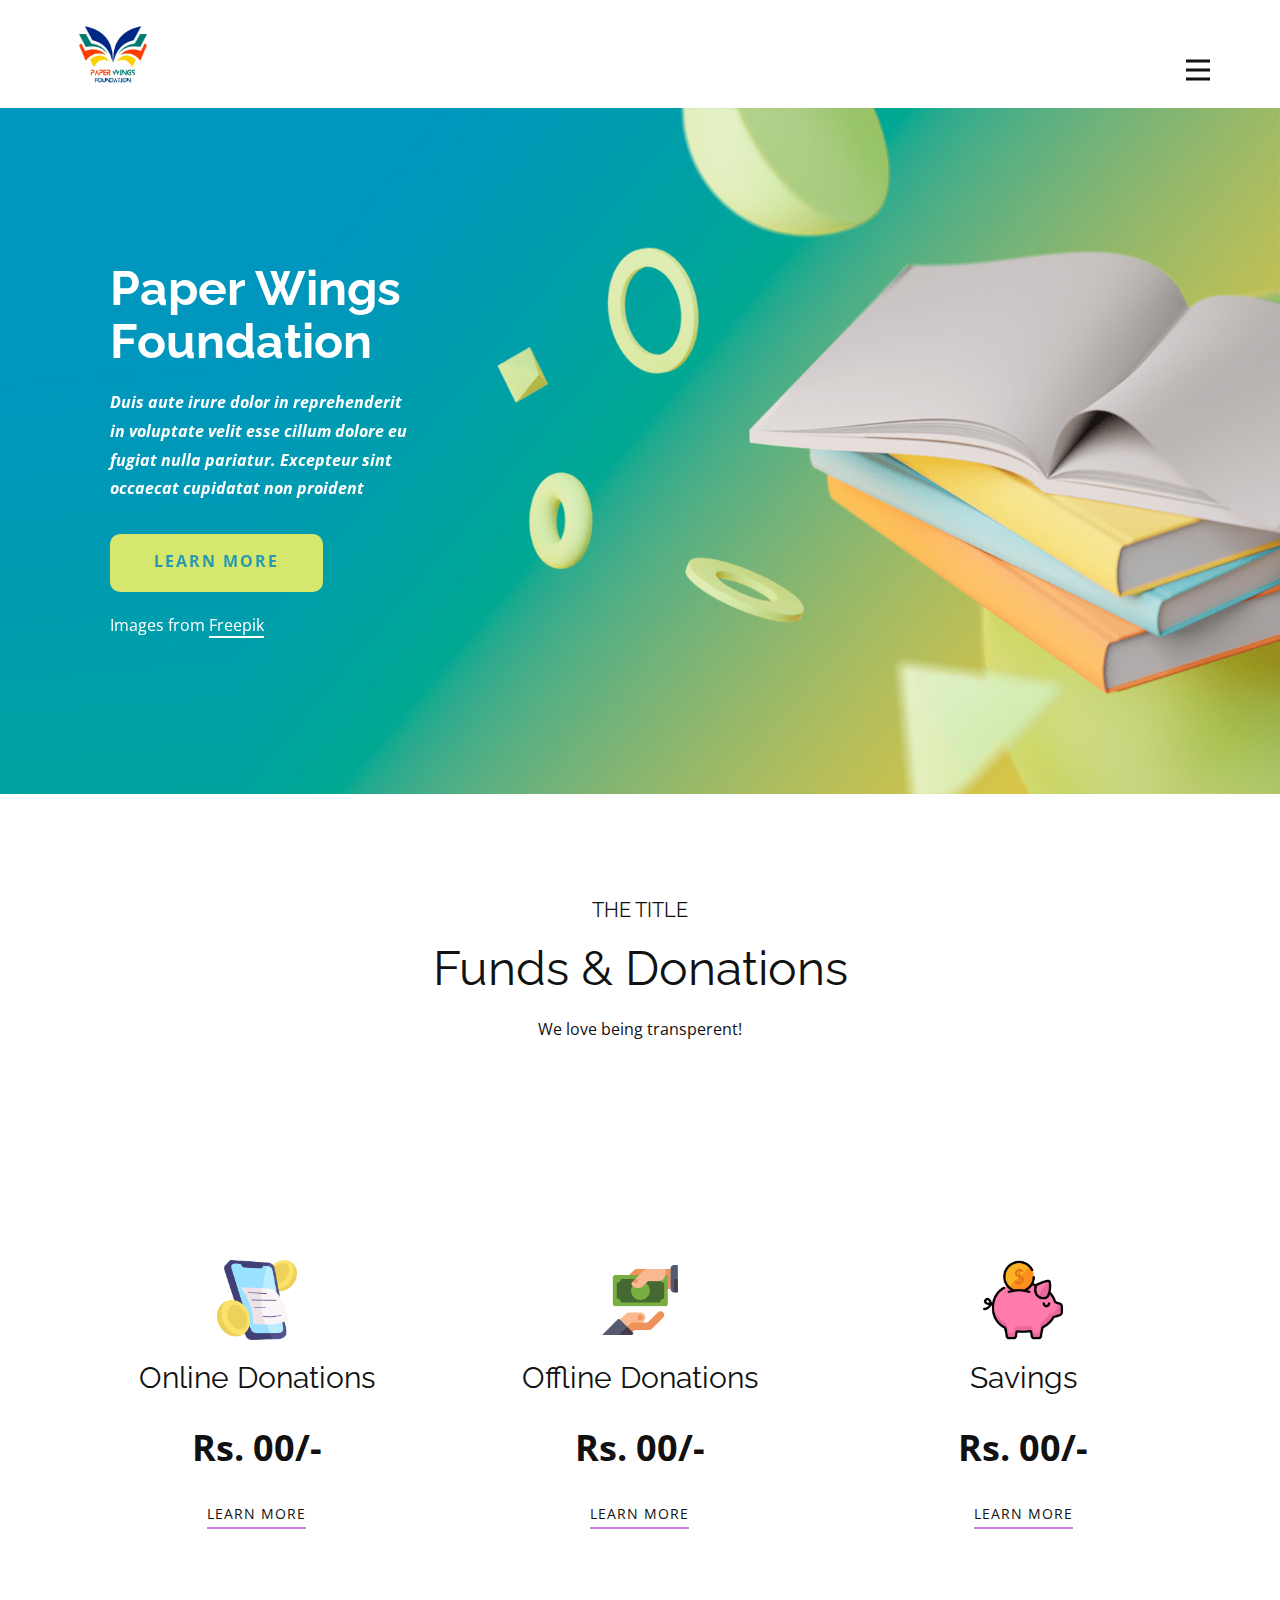
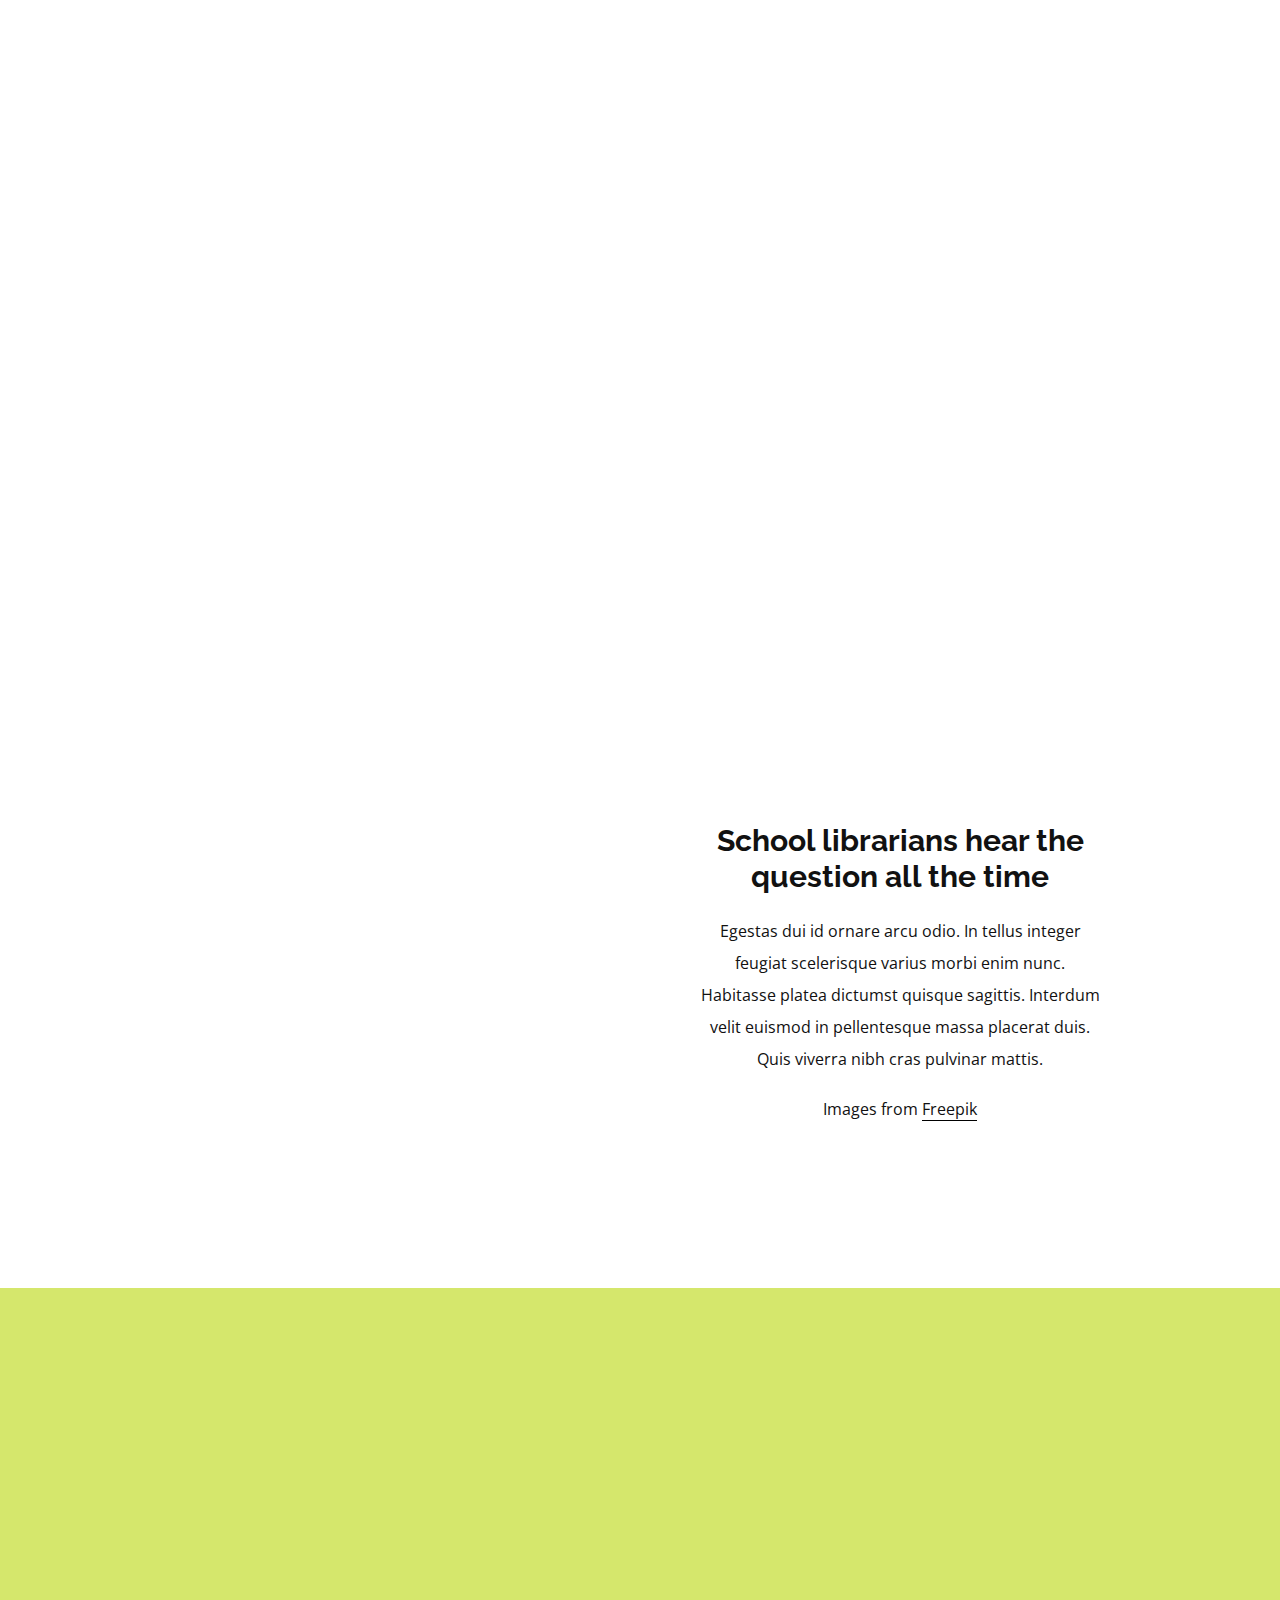
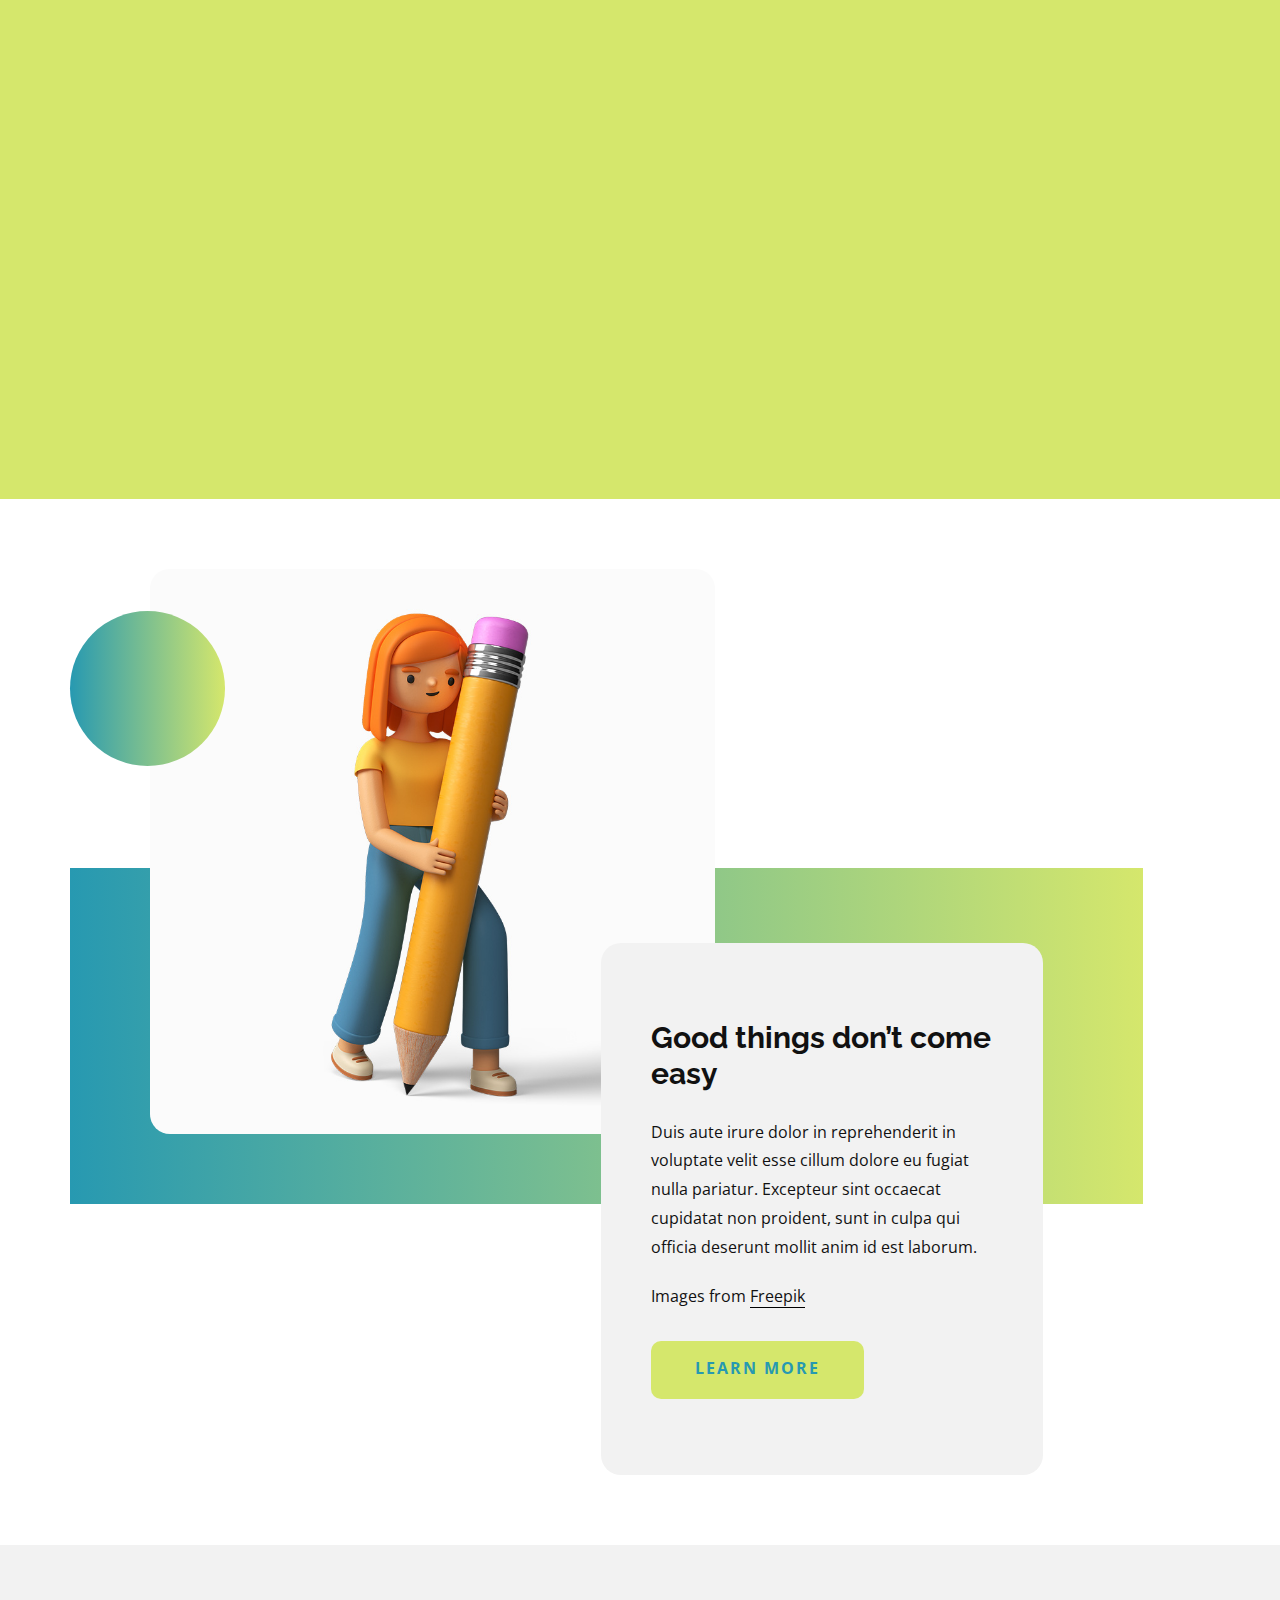
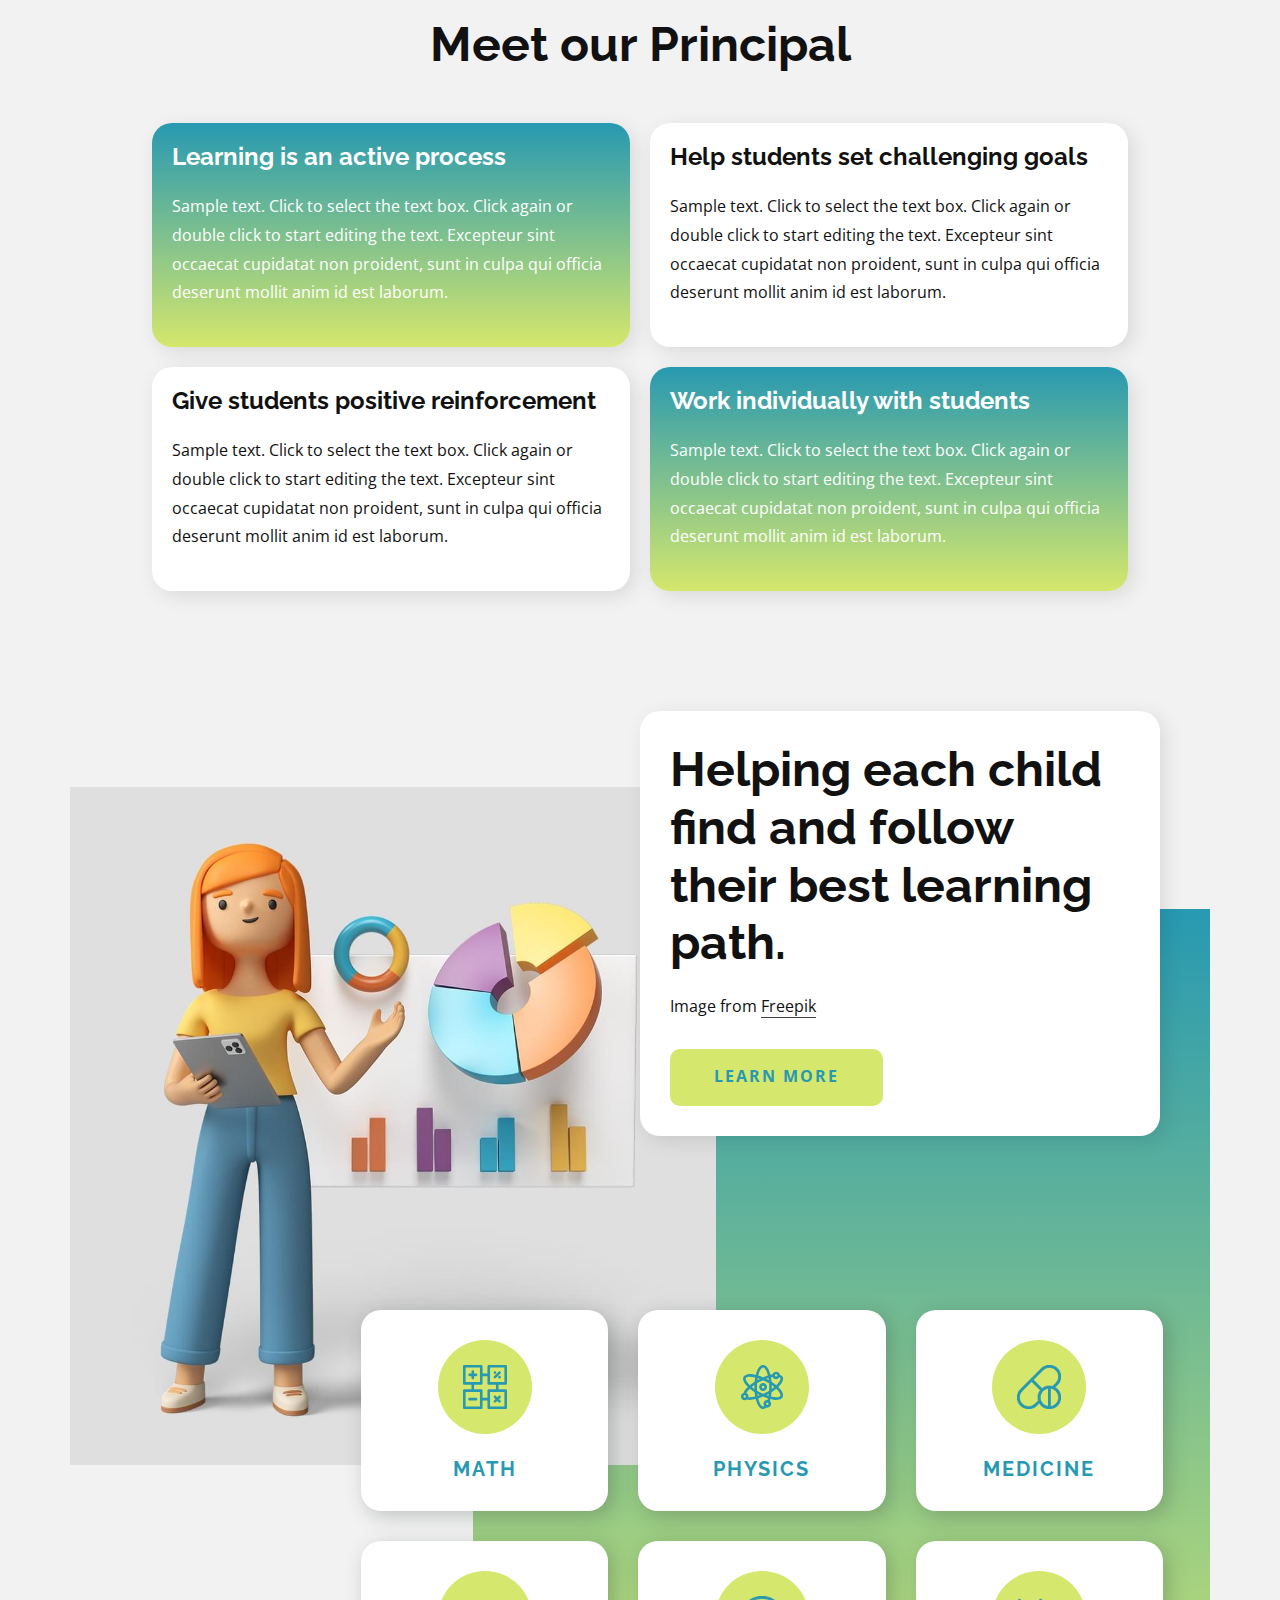
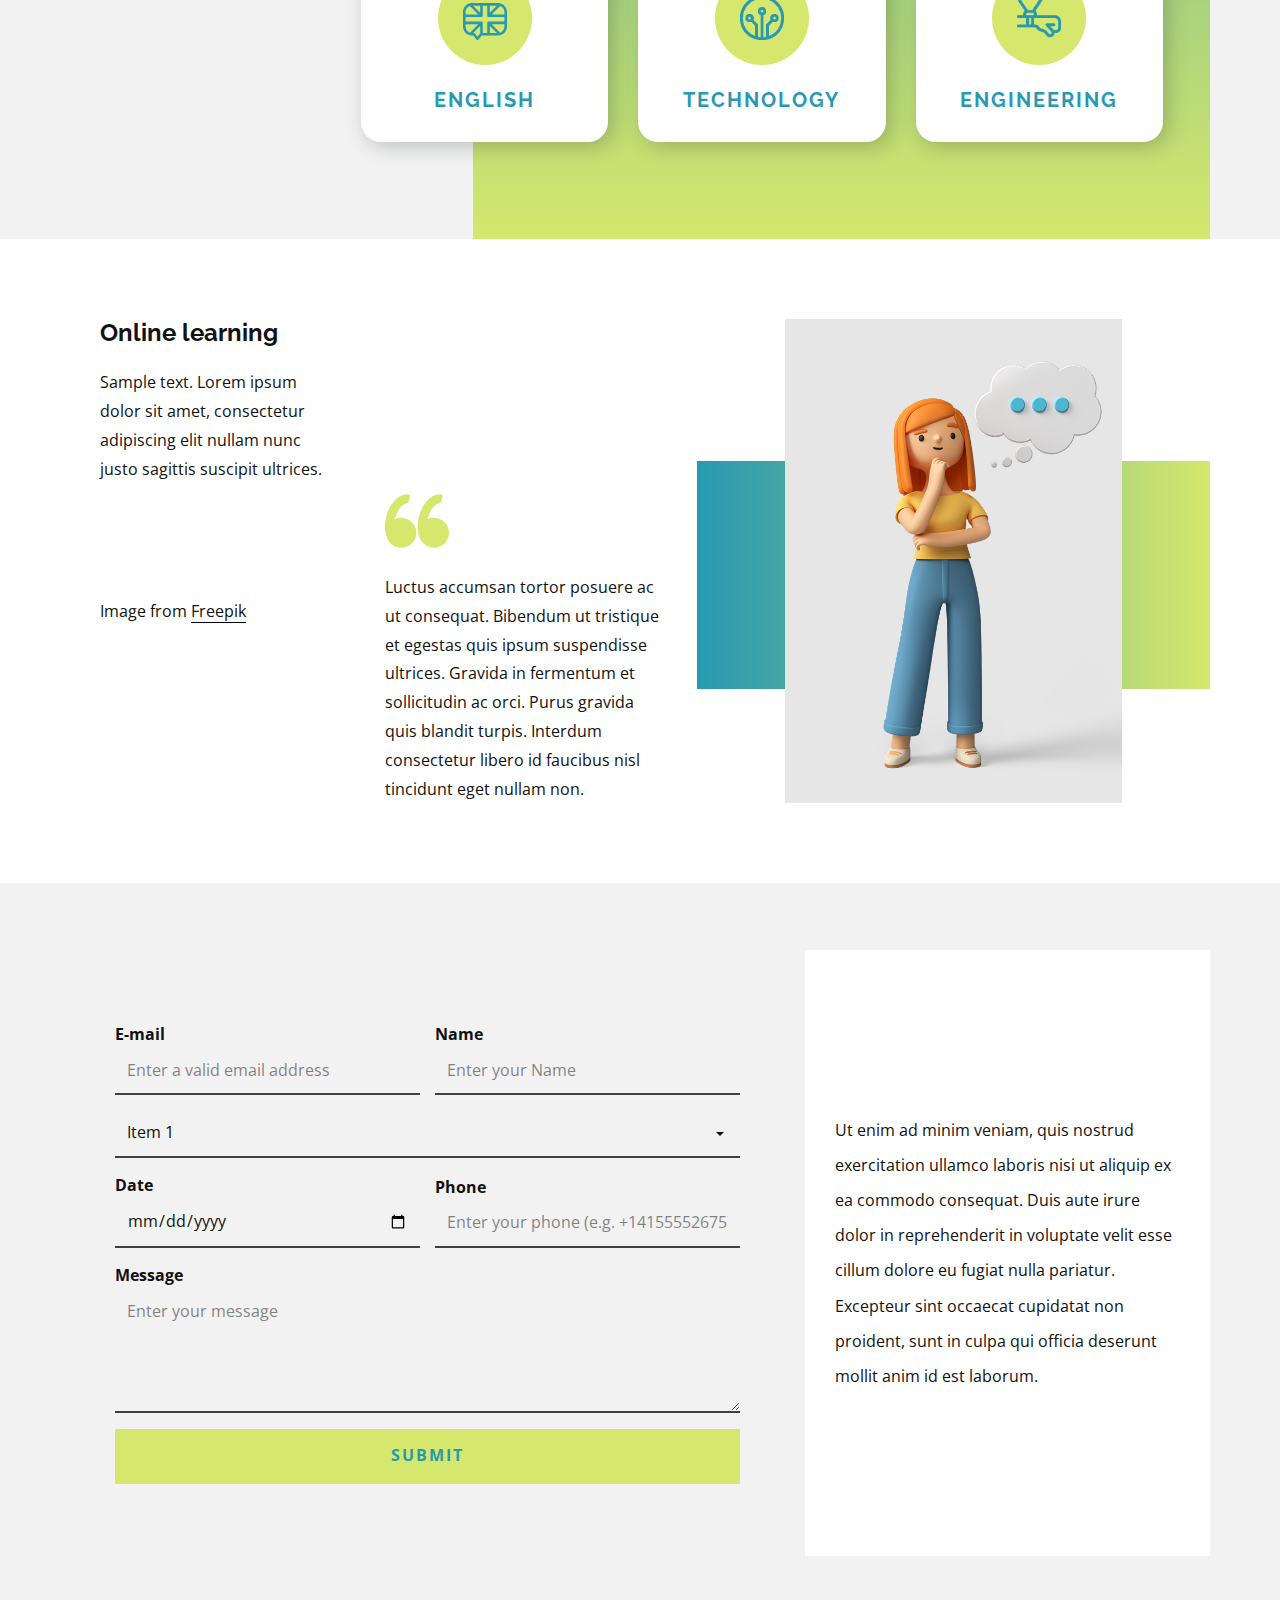
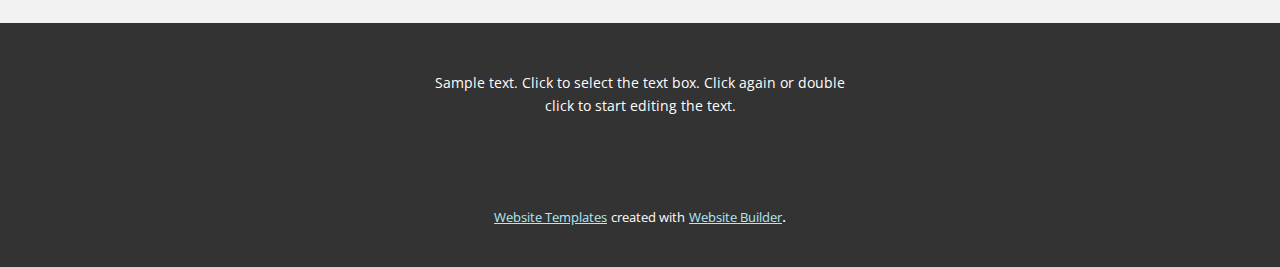
==== commit 9c7b0f63: "Merge pull request #2 from fostervenom/main" ====
--- a/index.html
+++ b/index.html
@@ -108,14 +108,14 @@
             <div class="u-align-center u-container-style u-list-item u-repeater-item">
               <div class="u-container-layout u-similar-container u-valign-top u-container-layout-2"><span class="u-file-icon u-icon u-icon-2"><img src="images/2331941.png" alt=""></span>
                 <h3 class="u-align-center u-text u-text-default u-text-3">Offline Donations</h3>
-                <p class="u-align-center u-text u-text-4"></p>
+                <p class="u-align-center u-text u-text-4"> Rs. 00/-</p>
                 <a href="" class="u-active-none u-border-2 u-border-palette-2-light-1 u-btn u-button-style u-hover-none u-none u-text-body-color u-btn-2">learn more</a>
               </div>
             </div>
             <div class="u-container-style u-list-item u-repeater-item">
               <div class="u-container-layout u-similar-container u-valign-top u-container-layout-3"><span class="u-file-icon u-icon u-icon-3"><img src="images/584052.png" alt=""></span>
                 <h3 class="u-align-center u-text u-text-default u-text-5">Savings</h3>
-                <p class="u-align-center u-text u-text-6">Sample text. Click to select the text box. Click again or double click to start editing the text.</p>
+                <p class="u-align-center u-text u-text-6"> Rs. 00/-</p>
                 <a href="" class="u-active-none u-border-2 u-border-palette-2-light-1 u-btn u-button-style u-hover-none u-none u-text-body-color u-btn-3">learn more</a>
               </div>
             </div>
